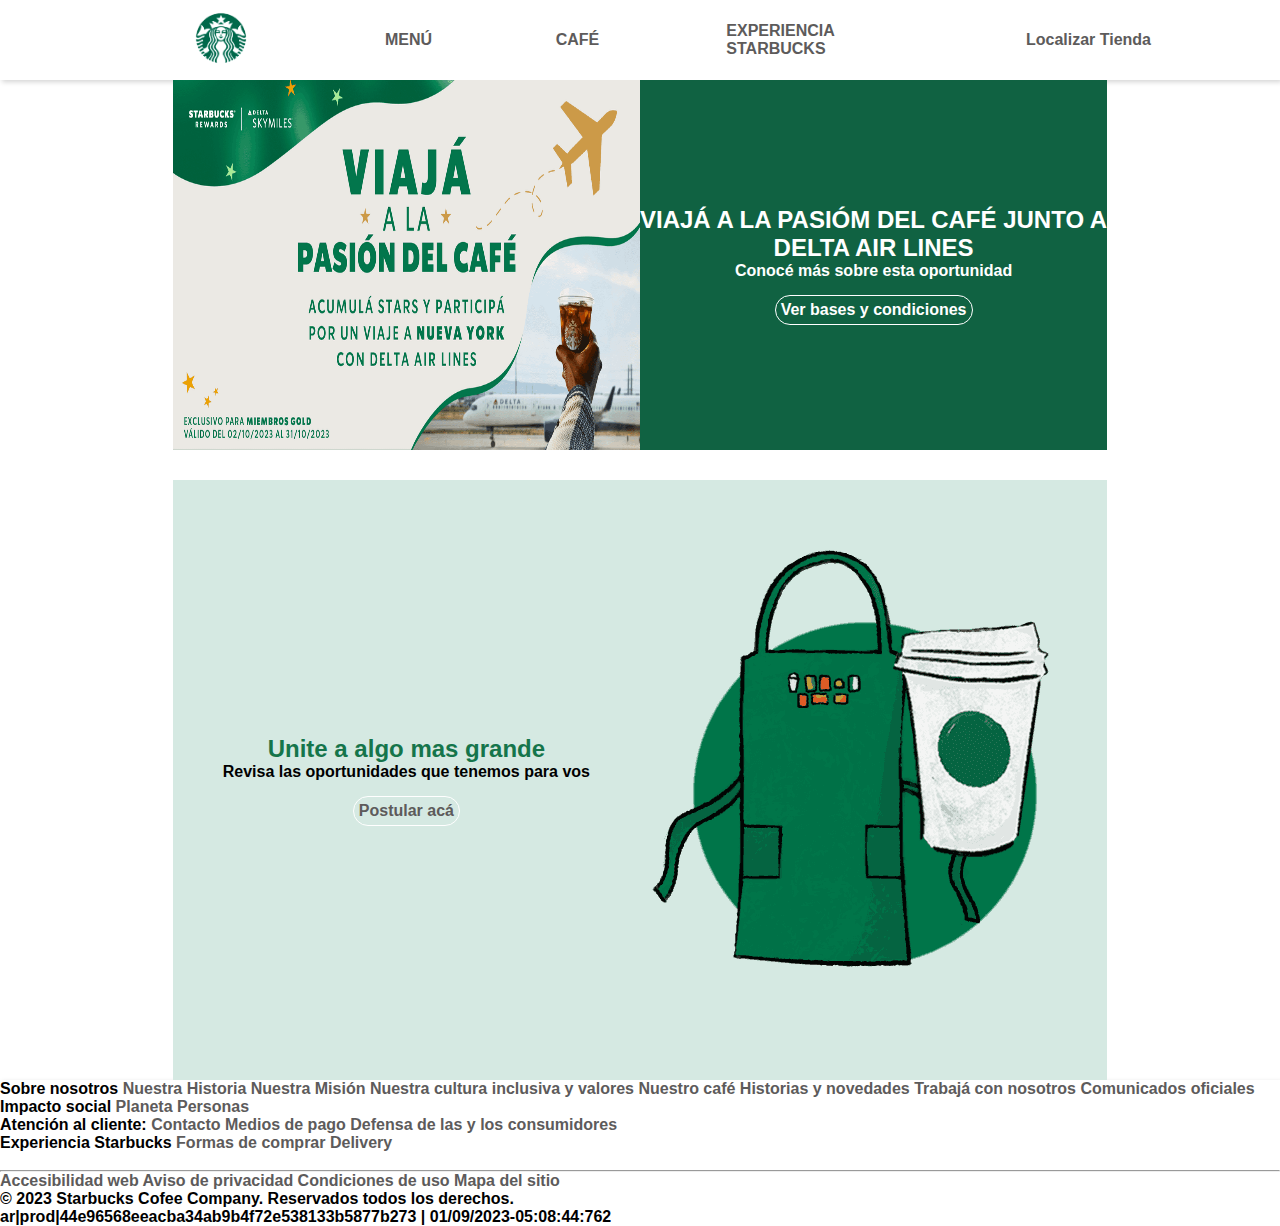
==== index.html @ 26c920de "Ejercicio 1 React" ====
<!DOCTYPE html>
<html lang="en">

<head>
    <meta charset="UTF-8">
    <meta name="viewport" content="width=device-width, initial-scale=1.0">
    <link href="/image/294657_starbucks_icon.png" rel="icon" type="image/x-icon">
    <title>Homepage | Starbucks</title>
    <link rel="stylesheet" href="/styles/style.css">
    <link rel="stylesheet" href="https://cdnjs.cloudflare.com/ajax/libs/font-awesome/6.4.2/css/all.min.css" integrity="sha512-z3gLpd7yknf1YoNbCzqRKc4qyor8gaKU1qmn+CShxbuBusANI9QpRohGBreCFkKxLhei6S9CQXFEbbKuqLg0DA==" crossorigin="anonymous" referrerpolicy="no-referrer" />

</head>

<body>
    <header>
        <div class="logo">
            <a href="#"><img src="/image/sturback-logo.png" alt="Logo-Home Starbucks"></a>
        </div>
        <nav>
            <ul>
                <li><a href="#">MENÚ</a></li>
                <li><a href="#">CAFÉ </a></li>
                <li><a href="#">EXPERIENCIA STARBUCKS</a></li>
            </ul>
        </nav>
        <div class="localizador">
            <a href=""><i class="fa-solid fa-location-dot" style="color: #000000;"></i>Localizar Tienda</a>
        </div>
    </header>
    <div class="contenedor">

        <section class="viaje">
            <div class="imagen">
                <img src="../image/foto1-starbucks.png" alt=" Vija por la pasion">
            </div>
            <div class="publicidad">
                <h2><a href="#">VIAJÁ A LA PASIÓM DEL CAFÉ JUNTO A DELTA AIR LINES</a></h2>
                <p>Conocé más sobre esta oportunidad</p>
                <a class="botonUno" href="">Ver bases y condiciones</a>
            </div>
        </section>
        <section class="postulaciones">
            <div class="contPostulacion">
                
                <h2>Unite a algo mas grande</h2>
                <p>Revisa las oportunidades que tenemos para vos</p>
                <a class="botonUno" href="#">Postular acá</a>
            </div>
            <div class="contImagen">
                <img src="/image/foto2-starbucks.png" alt="postulaciones de trabajo">
            </div>
        </section>
        
    </div>
    <footer>
        <div class="contFooter1">
            <div class="nosotros">
                <span><strong>Sobre nosotros</strong></span>
                <a href="#">Nuestra Historia</a>
                <a href="#">Nuestra Misión</a>
                <a href="#">Nuestra cultura inclusiva y valores</a>
                <a href="#">Nuestro café</a>
                <a href="#">Historias y novedades</a>
                <a href="#">Trabajá con nosotros</a>
                <a href="#">Comunicados oficiales</a>
            </div>
            <div class="ipactoSocial">
                <span><strong>Impacto social</strong></span>
                <a href="#">Planeta</a>
                <a href="#">Personas</a>
            </div>
            <div class="atencionCliente">
                <span><strong>Atención al cliente:</strong></span>
                <a href="#">Contacto</a>
                <a href="#">Medios de pago</a>
                <a href="#">Defensa de las y los consumidores</a>
            </div>
            <div class="experiencia">
                <span><strong>Experiencia Starbucks</strong></span>
                <a href="#">Formas de comprar</a>
                <a href="#">Delivery</a>
            </div>
        </div>
        <div class="afip">
            <img src="" alt="">
        </div>
        <hr>
        <div class="redesSociales">
            <a href=""></a>
            <a href=""></a>
            <a href=""></a>
        </div>
        <div class="contIfoWeb">
            <a href="#">Accesibilidad web</a>
            <a href="#">Aviso de privacidad</a>
            <a href="#">Condiciones de uso</a>
            <a href="#">Mapa del sitio</a>
        </div>
        <div class="copy">
            <p>© 2023 Starbucks Cofee Company. Reservados todos los derechos.</p>
            <p>ar|prod|44e96568eeacba34ab9b4f72e538133b5877b273 | 01/09/2023-05:08:44:762</p>
        </div>
    </footer>
</body>

</html>
---- styles/style.css ----
* {
    margin: 0;
    padding: 0;
    font-family: SoDo Sans,Helvetica,Arial,sans-serif;
    font-weight: 700;
}

:root{
    --main-publicidad:#106242;
    --main-postulaciones:#d5e9e2;
    --main-sombreado:rgb(212, 212, 212);
    --main-menu: #15754b;
}

a {
    text-decoration: none;
    color: rgb(93, 91, 91);
}

header {
    width: 100%;
    height: 80px;
    display: flex;
    flex-flow: column wrap;
    justify-content: center;
    align-items: start;
    box-shadow: 2px 2px 5px var( --main-sombreado);
}
/*LOGO HOME*/
.logo {
    width: 20%;
    height: 90px;
    display: flex;
    flex-flow: row wrap;
    justify-content: end;
    align-items: center;
}

.logo a img {
    width: 70px;
    height: 70px;
}
/*MENU*/
nav {
    width:40%;
    height: 90px;
}

nav ul{
    width: 100%;
    height: auto;
    list-style: none;
    display: flex;
}

nav ul li{
    width: 100%;
    height: 90px;
    display: flex;
    flex-flow: row wrap;
    align-items: center;
}
nav ul li a:hover{
    color:var(--main-menu);
    border-bottom: 5px solid var(--main-menu);
    padding-bottom: 35px;
}

/*BODY*/
.contenedor{
    width: 100%;
    height: auto;
    display: flex;
    flex-flow: column wrap;
    justify-content: center;
    align-items: center;
}
.viaje{
    width: 73%;
    height:370px;
    background-color: var(--main-publicidad);
    display: flex;
    flex-flow: row wrap;
    justify-content: center;
    align-items: center;
}
.imagen{
    width:50%; 
    height: 100%;
    max-height: 100%;   
    display: flex;
    flex-wrap: wrap;
}
.imagen img{

    width: 100%;
    height: 100%;
}
.publicidad a {
    color: white;
}
.botonUno{
    border: 1px solid white;
    margin-top: 15px;
    padding: 5px;
    border-radius: 50px;
}

.publicidad .botonUno:hover{
    background: #d5e9e22b;
}
.publicidad{
    width: 50%;
    height: 370px;
    color: white;
    text-align: center;
    display: flex;
    flex-flow: column wrap;
    justify-content: center;
    align-items: center;
}

.postulaciones{
    width: 73%;
    height: auto;
    margin-top: 30px;
    background-color: var(--main-postulaciones);
    display: flex;
}
.contPostulacion{
    width: 50%;
    display: flex;
    flex-flow: column wrap;
    
    align-items: center;
    justify-content: center;
}
.contImagen{
    width: 50%;
    height: 100%;
    display: flex;
    justify-content: center;
}
.contPostulacion h2{
    color: var(--main-menu);
}

footer{
    width: 100%;
    height: auto;
    box-shadow: 2px 2px 5px var( --main-sombreado);
}
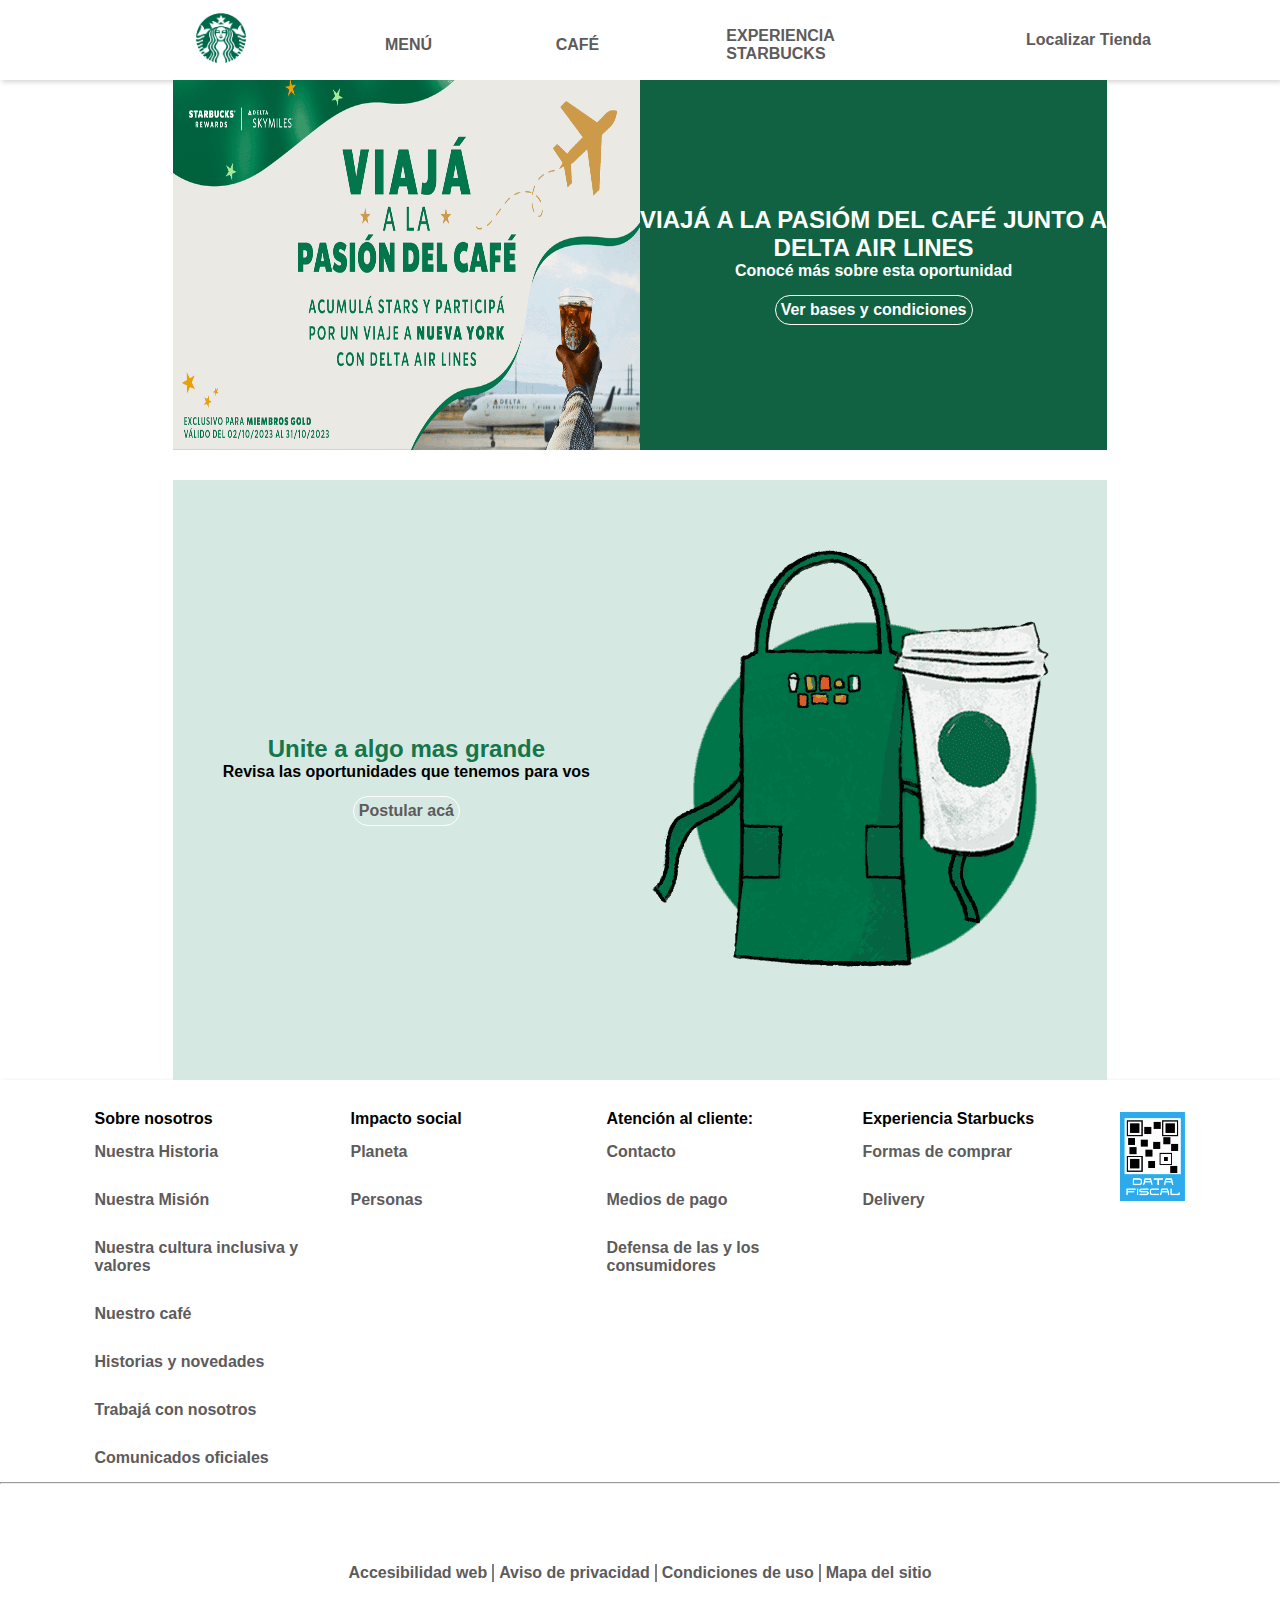
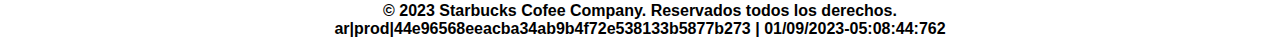
==== commit 34ccdefb: "Actualizacion Starbucks" ====
--- a/index.html
+++ b/index.html
@@ -80,21 +80,21 @@
                 <a href="#">Formas de comprar</a>
                 <a href="#">Delivery</a>
             </div>
-        </div>
-        <div class="afip">
-            <img src="" alt="">
+            <div class="afip">
+                <img src="/image/data-fiscal.jpg" alt="">
+            </div>
         </div>
         <hr>
         <div class="redesSociales">
-            <a href=""></a>
-            <a href=""></a>
-            <a href=""></a>
+            <a href="https://web.facebook.com/StarbucksArgentina?_rdc=1&_rdr"><i class="fa-brands fa-facebook" style="color: #000000;"></i></a>
+            <a href="https://www.instagram.com/starbucksargentina/"><i class="fa-brands fa-square-instagram" style="color: #000000;"></i></a>
+            <a href="https://www.linkedin.com/company/starbucks-coffee-argentina/"><i class="fa-brands fa-linkedin" style="color: #000000;"></i></a>
         </div>
         <div class="contIfoWeb">
-            <a href="#">Accesibilidad web</a>
-            <a href="#">Aviso de privacidad</a>
-            <a href="#">Condiciones de uso</a>
-            <a href="#">Mapa del sitio</a>
+            <a class="infoweb" href="#">Accesibilidad web</a>
+            <a class="infoweb" href="#">Aviso de privacidad</a>
+            <a class="infoweb" href="#">Condiciones de uso</a>
+            <a class="infoweb" id="mapa" href="#">Mapa del sitio</a>
         </div>
         <div class="copy">
             <p>© 2023 Starbucks Cofee Company. Reservados todos los derechos.</p>
--- a/styles/style.css
+++ b/styles/style.css
@@ -1,15 +1,14 @@
-
 * {
     margin: 0;
     padding: 0;
-    font-family: SoDo Sans,Helvetica,Arial,sans-serif;
+    font-family: SoDo Sans, Helvetica, Arial, sans-serif;
     font-weight: 700;
 }
 
-:root{
-    --main-publicidad:#106242;
-    --main-postulaciones:#d5e9e2;
-    --main-sombreado:rgb(212, 212, 212);
+:root {
+    --main-publicidad: #106242;
+    --main-postulaciones: #d5e9e2;
+    --main-sombreado: rgb(212, 212, 212);
     --main-menu: #15754b;
 }
 
@@ -25,12 +24,13 @@
     flex-flow: column wrap;
     justify-content: center;
     align-items: start;
-    box-shadow: 2px 2px 5px var( --main-sombreado);
-}
+    box-shadow: 2px 2px 5px var(--main-sombreado);
+}
+
 /*LOGO HOME*/
 .logo {
     width: 20%;
-    height: 90px;
+    height: 80px;
     display: flex;
     flex-flow: row wrap;
     justify-content: end;
@@ -41,76 +41,84 @@
     width: 70px;
     height: 70px;
 }
+
 /*MENU*/
 nav {
-    width:40%;
+    width: 40%;
+    height: 80px;
+}
+
+nav ul {
+    width: 100%;
+    height: auto;
+    list-style: none;
+    display: flex;
+}
+
+nav ul li {
+    width: 100%;
     height: 90px;
-}
-
-nav ul{
-    width: 100%;
-    height: auto;
-    list-style: none;
-    display: flex;
-}
-
-nav ul li{
-    width: 100%;
-    height: 90px;
-    display: flex;
-    flex-flow: row wrap;
-    align-items: center;
-}
-nav ul li a:hover{
-    color:var(--main-menu);
+    display: flex;
+    flex-flow: row wrap;
+    align-items: center;
+}
+
+nav ul li a:hover {
+    line-height: 60px;
+    color: var(--main-menu);
     border-bottom: 5px solid var(--main-menu);
-    padding-bottom: 35px;
 }
 
 /*BODY*/
-.contenedor{
-    width: 100%;
-    height: auto;
-    display: flex;
-    flex-flow: column wrap;
-    justify-content: center;
-    align-items: center;
-}
-.viaje{
+.contenedor {
+    width: 100%;
+    height: auto;
+    display: flex;
+    flex-flow: column wrap;
+    justify-content: center;
+    align-items: center;
+}
+
+.viaje {
     width: 73%;
-    height:370px;
+    height: 370px;
     background-color: var(--main-publicidad);
     display: flex;
     flex-flow: row wrap;
     justify-content: center;
     align-items: center;
 }
-.imagen{
-    width:50%; 
+
+.imagen {
+    width: 50%;
     height: 100%;
-    max-height: 100%;   
+    max-height: 100%;
     display: flex;
     flex-wrap: wrap;
 }
-.imagen img{
+
+.imagen img {
 
     width: 100%;
     height: 100%;
 }
+
 .publicidad a {
     color: white;
 }
-.botonUno{
+
+.botonUno {
     border: 1px solid white;
     margin-top: 15px;
     padding: 5px;
     border-radius: 50px;
 }
 
-.publicidad .botonUno:hover{
+.publicidad .botonUno:hover {
     background: #d5e9e22b;
 }
-.publicidad{
+
+.publicidad {
     width: 50%;
     height: 370px;
     color: white;
@@ -121,33 +129,113 @@
     align-items: center;
 }
 
-.postulaciones{
+.postulaciones {
     width: 73%;
     height: auto;
     margin-top: 30px;
     background-color: var(--main-postulaciones);
     display: flex;
 }
-.contPostulacion{
-    width: 50%;
-    display: flex;
-    flex-flow: column wrap;
-    
-    align-items: center;
-    justify-content: center;
-}
-.contImagen{
+
+.contPostulacion {
+    width: 50%;
+    display: flex;
+    flex-flow: column wrap;
+
+    align-items: center;
+    justify-content: center;
+}
+
+.contImagen {
     width: 50%;
     height: 100%;
     display: flex;
     justify-content: center;
 }
-.contPostulacion h2{
+
+.contPostulacion h2 {
     color: var(--main-menu);
 }
 
-footer{
-    width: 100%;
-    height: auto;
-    box-shadow: 2px 2px 5px var( --main-sombreado);
+footer {
+    width: 100%;
+    height: auto;
+    box-shadow: 2px 2px 5px var(--main-sombreado);
+    display: flex;
+    flex-flow: column wrap;
+    justify-content: center;
+
+}
+
+.contFooter1 {
+    width: 100%;
+    height: auto;
+    margin-top: 30px;
+    display: flex;
+    flex-flow: row wrap;
+    justify-content: center;
+}
+
+.nosotros,
+.ipactoSocial,
+.atencionCliente,
+.experiencia {
+    width: 20%;
+    height: auto;
+    display: flex;
+    flex-flow: column wrap;
+}
+
+.nosotros a,
+.ipactoSocial a,
+.atencionCliente a,
+.experiencia a{
+    margin: 15px 0;
+}
+
+.nosotros a:hover,
+.ipactoSocial a:hover,
+.atencionCliente a:hover,
+.experiencia a:hover{
+    color: rgb(49, 48, 48);
+}
+
+
+.redesSociales {
+    width: 100%;
+    height: auto;
+    font-size: 35px;
+    margin: 20px 0;
+    display: flex;
+    flex-flow: row wrap;
+    justify-content: center;
+}
+
+.redesSociales a i {
+    margin: 25px;
+}
+
+.contIfoWeb {
+    width: 100%;
+    height: auto;
+    margin-bottom: 10px;
+    display: flex;
+    flex-flow: row wrap;
+    justify-content: center;
+}
+
+
+.contIfoWeb a:not(#mapa) {
+    margin-right: 5px;
+    padding-right: 5px;
+    border-right: 2px solid grey;
+}
+
+.copy {
+    width: 100%;
+    height: auto;
+    margin-top: 10px;
+    display: flex;
+    flex-flow: column wrap;
+    text-align: center;
 }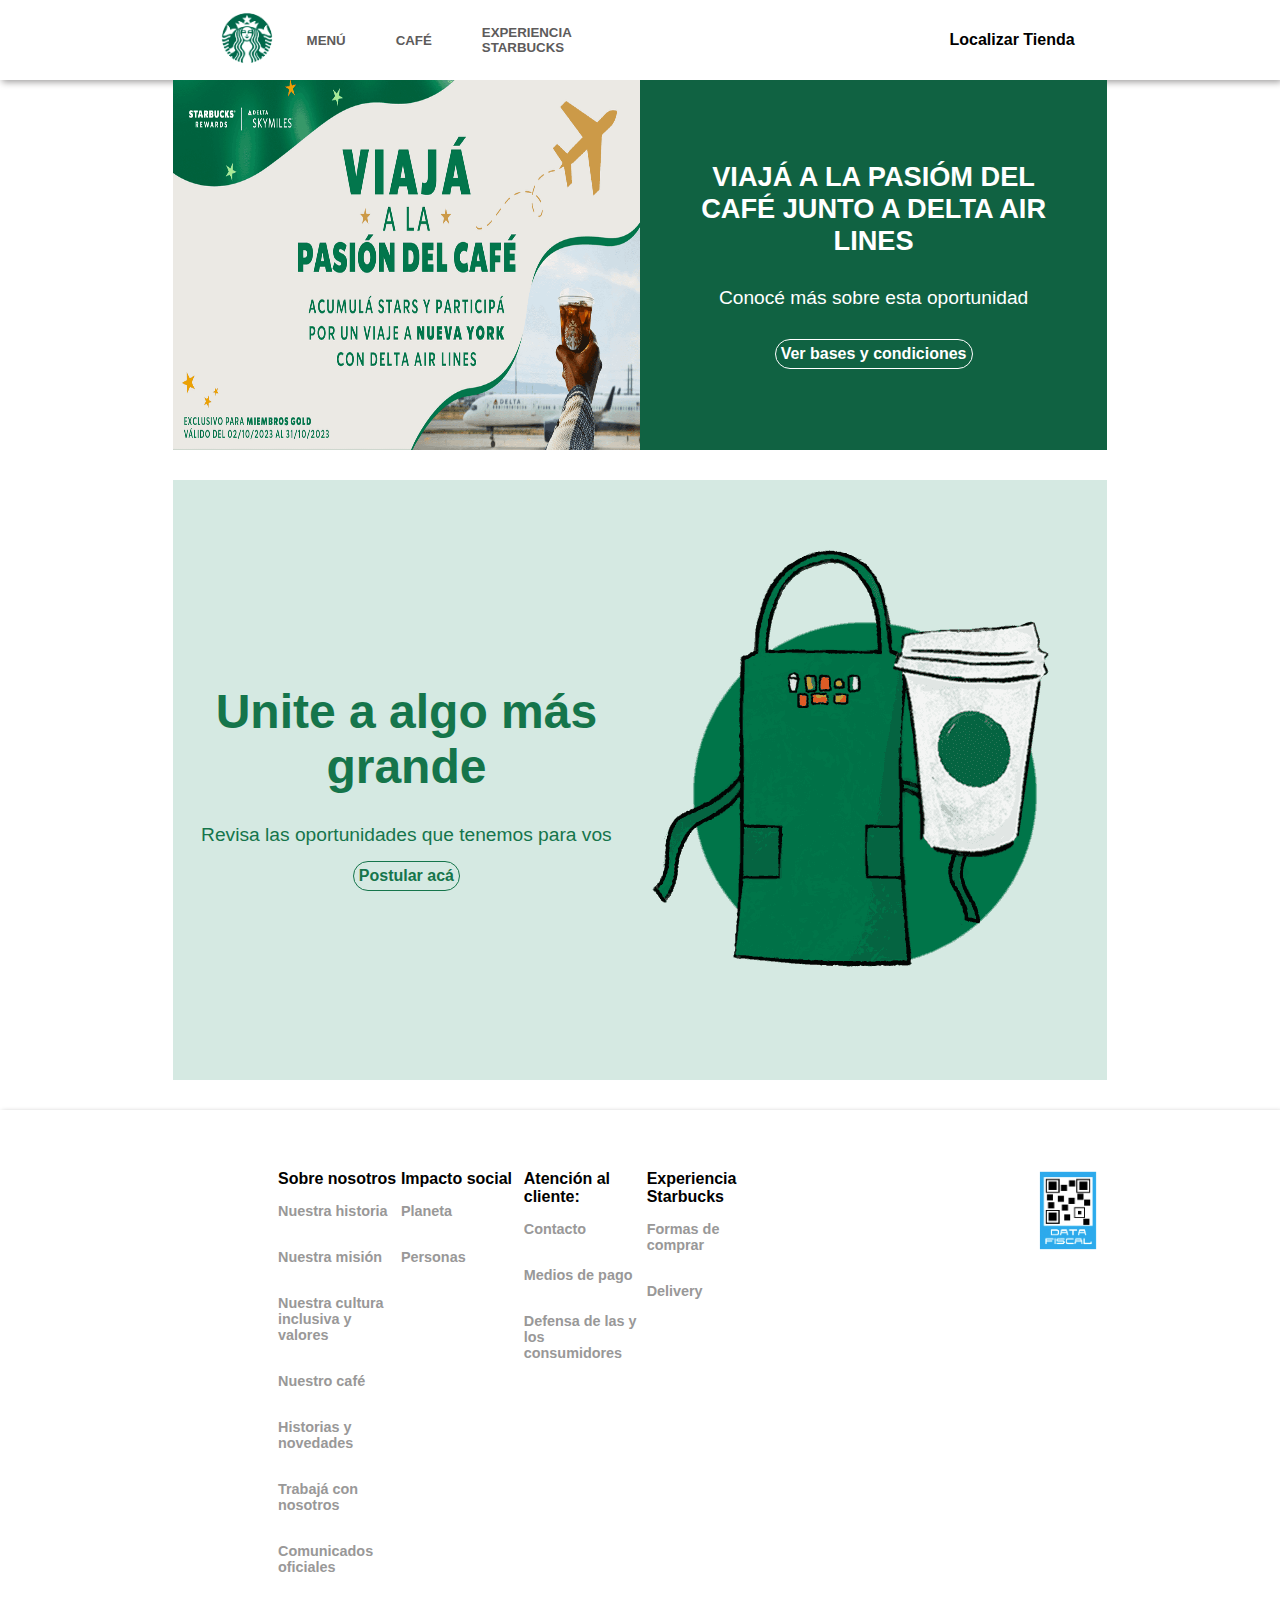
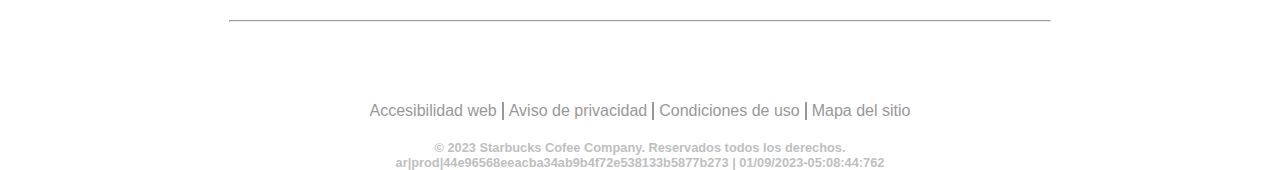
==== commit 894ce05d: "Pagina Finalizada" ====
--- a/index.html
+++ b/index.html
@@ -20,7 +20,7 @@
             <ul>
                 <li><a href="#">MENÚ</a></li>
                 <li><a href="#">CAFÉ </a></li>
-                <li><a href="#">EXPERIENCIA STARBUCKS</a></li>
+                <li><a id="experiencia" href="#">EXPERIENCIA STARBUCKS</a></li>
             </ul>
         </nav>
         <div class="localizador">
@@ -41,10 +41,9 @@
         </section>
         <section class="postulaciones">
             <div class="contPostulacion">
-                
-                <h2>Unite a algo mas grande</h2>
+                <h2>Unite a algo más grande</h2>
                 <p>Revisa las oportunidades que tenemos para vos</p>
-                <a class="botonUno" href="#">Postular acá</a>
+                <a class="botondos" href="#">Postular acá</a>
             </div>
             <div class="contImagen">
                 <img src="/image/foto2-starbucks.png" alt="postulaciones de trabajo">
@@ -54,10 +53,11 @@
     </div>
     <footer>
         <div class="contFooter1">
+            <div class="contFooter2">
             <div class="nosotros">
                 <span><strong>Sobre nosotros</strong></span>
-                <a href="#">Nuestra Historia</a>
-                <a href="#">Nuestra Misión</a>
+                <a href="#">Nuestra historia</a>
+                <a href="#">Nuestra misión</a>
                 <a href="#">Nuestra cultura inclusiva y valores</a>
                 <a href="#">Nuestro café</a>
                 <a href="#">Historias y novedades</a>
@@ -80,10 +80,12 @@
                 <a href="#">Formas de comprar</a>
                 <a href="#">Delivery</a>
             </div>
+        </div>
             <div class="afip">
                 <img src="/image/data-fiscal.jpg" alt="">
             </div>
         </div>
+        
         <hr>
         <div class="redesSociales">
             <a href="https://web.facebook.com/StarbucksArgentina?_rdc=1&_rdr"><i class="fa-brands fa-facebook" style="color: #000000;"></i></a>
--- a/styles/style.css
+++ b/styles/style.css
@@ -1,15 +1,17 @@
 * {
     margin: 0;
     padding: 0;
-    font-family: SoDo Sans, Helvetica, Arial, sans-serif;
+    font-family: Helvetica, Arial, sans-serif;
     font-weight: 700;
 }
 
 :root {
     --main-publicidad: #106242;
     --main-postulaciones: #d5e9e2;
-    --main-sombreado: rgb(212, 212, 212);
+    --main-sombreado: rgb(157, 155, 155);
     --main-menu: #15754b;
+    --main-footer: rgb(153, 152, 152);
+    --hover-footer:rgb(108, 108, 108);
 }
 
 a {
@@ -21,16 +23,15 @@
     width: 100%;
     height: 80px;
     display: flex;
-    flex-flow: column wrap;
-    justify-content: center;
-    align-items: start;
-    box-shadow: 2px 2px 5px var(--main-sombreado);
+    flex-flow: row wrap;
+    box-shadow: 2px 2px 7px var(--main-sombreado);
 }
 
 /*LOGO HOME*/
 .logo {
-    width: 20%;
-    height: 80px;
+    width: 22%;
+    height: 80px;
+    margin-right: 25px;
     display: flex;
     flex-flow: row wrap;
     justify-content: end;
@@ -44,29 +45,65 @@
 
 /*MENU*/
 nav {
-    width: 40%;
+    width: 35%;
     height: 80px;
 }
 
 nav ul {
     width: 100%;
-    height: auto;
+    height: 80px;
     list-style: none;
     display: flex;
+    gap: 50px;
 }
 
 nav ul li {
     width: 100%;
-    height: 90px;
-    display: flex;
-    flex-flow: row wrap;
-    align-items: center;
+    height: 80px;
+    display: flex;
+    flex: 0;
+    align-items: center;
+
+}
+nav ul li a.experiencia{
+    width: 100%;
+    height: auto;
+    display: flex;
+    flex-flow: row wrap;
+}
+
+nav ul li a {
+    font-size: 0.83rem;
+    font-weight: 700;
+    
 }
 
 nav ul li a:hover {
-    line-height: 60px;
+    line-height: 70px;
     color: var(--main-menu);
     border-bottom: 5px solid var(--main-menu);
+}
+
+/*LOCALIZACION TIENDAS*/
+.localizador {
+    width: 25%;
+    height: 80px;
+    text-align: end;
+    display: flex;
+    justify-content: end;
+    align-items: center;
+}
+
+.localizador a {
+    color: black;
+}
+
+.localizador a:hover {
+    color: rgb(93, 91, 91);
+}
+
+.localizador a i {
+    padding-right: 5px;
 }
 
 /*BODY*/
@@ -114,6 +151,17 @@
     border-radius: 50px;
 }
 
+.publicidad h2 {
+    margin: 0 50px 15px 50px;
+    font-size: 1.7rem;
+}
+
+.publicidad p {
+    font-size: 1.2rem;
+    margin: 15px 0 15px 0;
+    font-weight: 400;
+}
+
 .publicidad .botonUno:hover {
     background: #d5e9e22b;
 }
@@ -132,71 +180,112 @@
 .postulaciones {
     width: 73%;
     height: auto;
+    margin: 30px 0 30px 0;
+    background-color: var(--main-postulaciones);
+    display: flex;
+}
+
+.contPostulacion {
+    width: 50%;
+    display: flex;
+    flex-flow: column wrap;
+    align-items: center;
+    justify-content: center;
+}
+
+.contImagen {
+    width: 50%;
+    height: 100%;
+    display: flex;
+    justify-content: center;
+}
+
+.contPostulacion h2 {
+    font-size: 3rem;
+    text-align: center;
+    margin: 15px 40px 15px 40px;
+    color: var(--main-menu);
+}
+
+.contPostulacion p {
+    margin: 15px 0 15px 0;
+    color: var(--main-menu);
+    text-align: center;
+    font-size: 1.2rem;
+    font-weight: 400;
+}
+
+.botondos {
+    color: var(--main-menu);
+    padding: 5px;
+    border: 1px solid var(--main-menu);
+    border-radius: 50px;
+}
+
+footer {
+    width: 100%;
+    height: auto;
+    box-shadow: 2px 2px 5px var(--main-sombreado);
+    display: flex;
+    flex-flow: column wrap;
+    justify-content: center;
+    align-items: center;
+
+}
+
+.contFooter1 {
+    width: 80%;
+    height: auto;
     margin-top: 30px;
-    background-color: var(--main-postulaciones);
-    display: flex;
-}
-
-.contPostulacion {
-    width: 50%;
-    display: flex;
-    flex-flow: column wrap;
-
-    align-items: center;
-    justify-content: center;
-}
-
-.contImagen {
-    width: 50%;
-    height: 100%;
-    display: flex;
-    justify-content: center;
-}
-
-.contPostulacion h2 {
-    color: var(--main-menu);
-}
-
-footer {
-    width: 100%;
-    height: auto;
-    box-shadow: 2px 2px 5px var(--main-sombreado);
-    display: flex;
-    flex-flow: column wrap;
-    justify-content: center;
-
-}
-
-.contFooter1 {
-    width: 100%;
-    height: auto;
-    margin-top: 30px;
-    display: flex;
-    flex-flow: row wrap;
-    justify-content: center;
-}
-
+    padding: 30px;
+    display: flex;
+    flex-flow: row wrap;
+    justify-content:start;
+}
+.contFooter2{
+    width: 50%;
+    height: auto;
+    padding-left: 150px;
+    display: flex;
+    justify-content: start;
+
+}
+.afip{
+    width: 30%;
+    height: 80px;
+    padding-right: 50px;
+    display: flex;
+    justify-content: end;
+}
+hr{
+    width: 64%;
+    text-align: center;
+}
 .nosotros,
 .ipactoSocial,
 .atencionCliente,
 .experiencia {
-    width: 20%;
-    height: auto;
-    display: flex;
-    flex-flow: column wrap;
+    width: 24%;
+    height: auto;
+    display: flex;
+    flex-flow: column wrap;
+
 }
 
 .nosotros a,
 .ipactoSocial a,
 .atencionCliente a,
-.experiencia a{
+.experiencia a {
+    font-size: 0.90rem;
+    font-weight: 550;
     margin: 15px 0;
+    color:var(--main-footer);
 }
 
 .nosotros a:hover,
 .ipactoSocial a:hover,
 .atencionCliente a:hover,
-.experiencia a:hover{
+.experiencia a:hover {
     color: rgb(49, 48, 48);
 }
 
@@ -228,12 +317,22 @@
 .contIfoWeb a:not(#mapa) {
     margin-right: 5px;
     padding-right: 5px;
-    border-right: 2px solid grey;
-}
-
+    border-right: 2px solid var(--main-footer);
+}
+.contIfoWeb a{
+    color: var(--main-footer);
+    font-weight: 100;
+}
+
+.contIfoWeb a:hover{
+    color: var(--hover-footer);
+}
 .copy {
     width: 100%;
     height: auto;
+    color: #bec0bf;
+    font-size: 0.8rem;
+    font-weight: 0;
     margin-top: 10px;
     display: flex;
     flex-flow: column wrap;
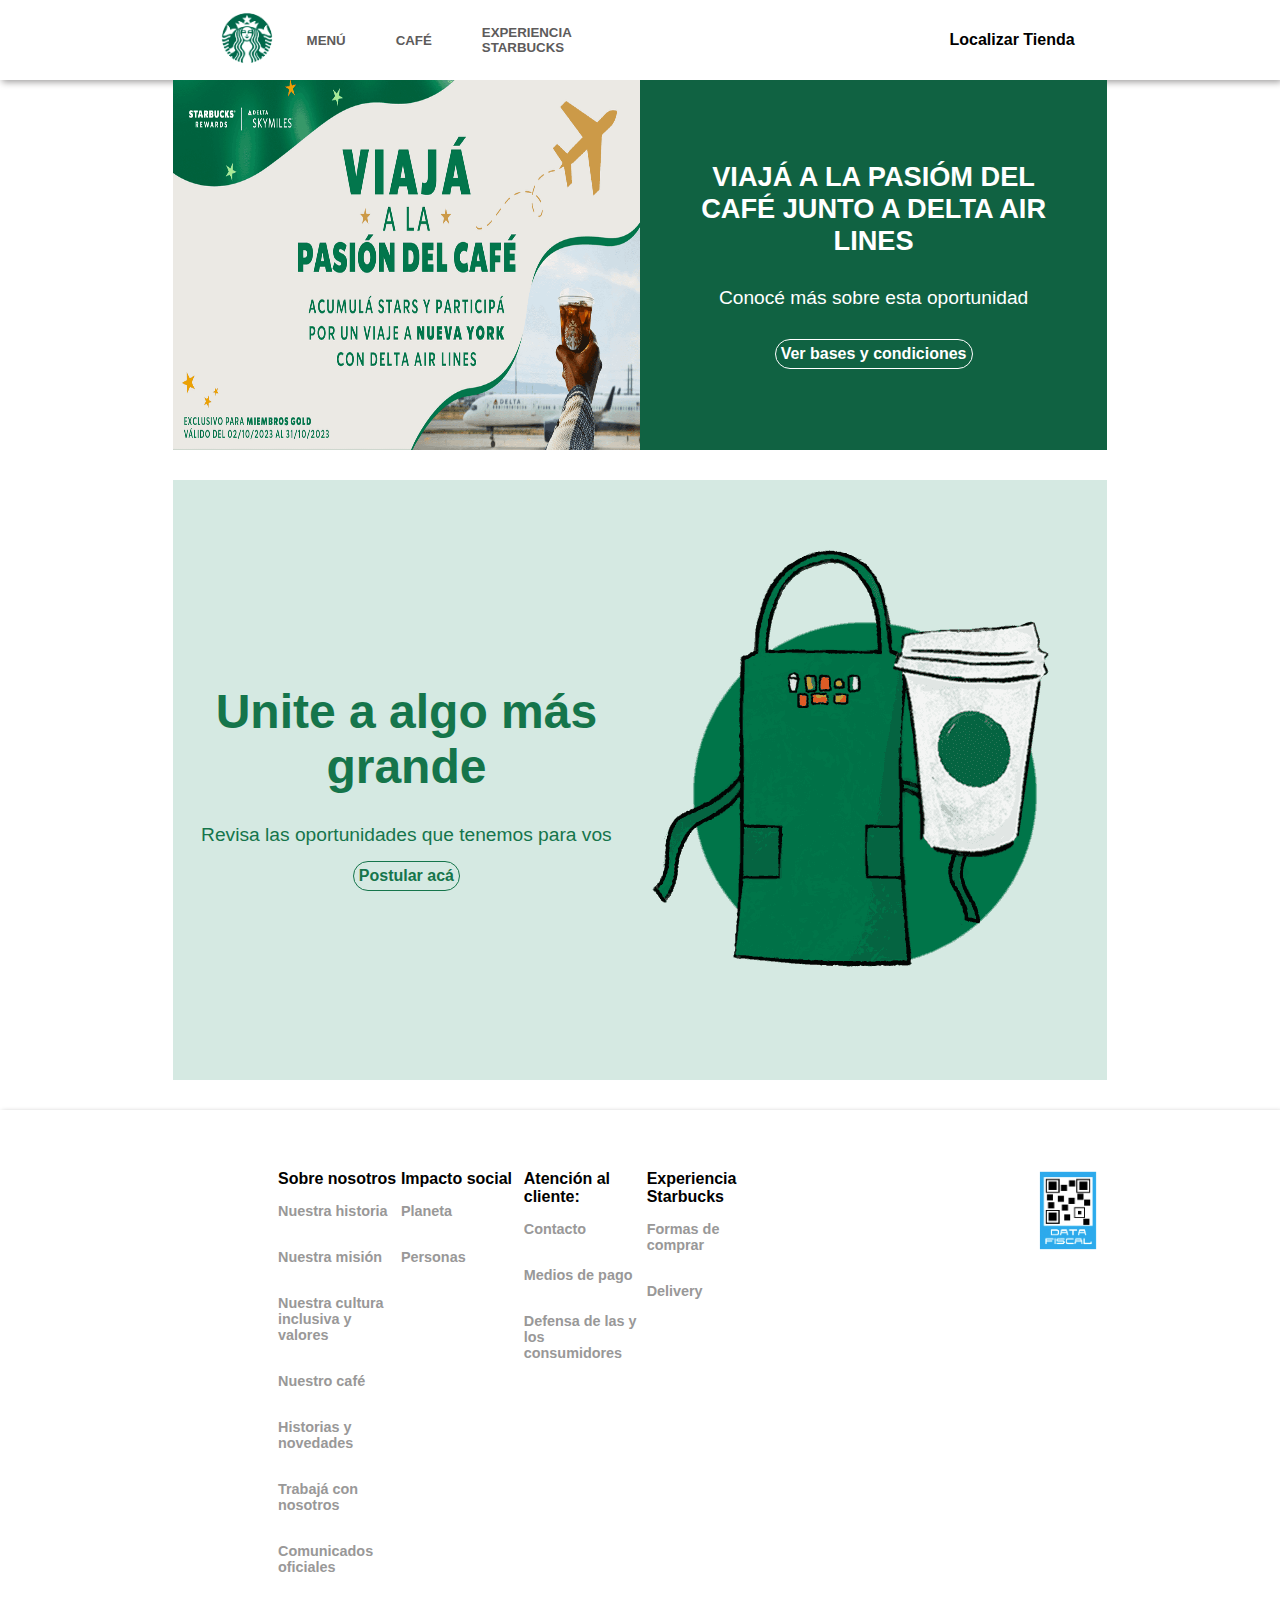
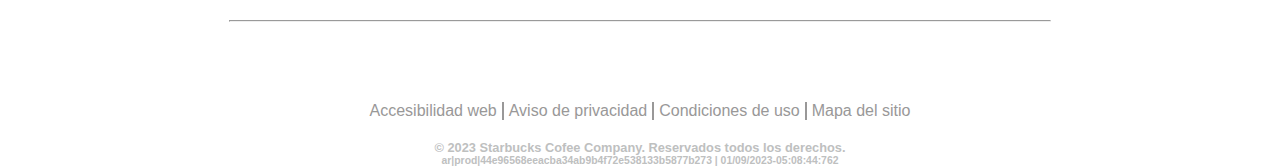
==== commit 3f56170c: "Actualizacion Starbucks" ====
--- a/index.html
+++ b/index.html
@@ -55,7 +55,7 @@
         <div class="contFooter1">
             <div class="contFooter2">
             <div class="nosotros">
-                <span><strong>Sobre nosotros</strong></span>
+                <span class="menu"><strong>Sobre nosotros</strong></span>
                 <a href="#">Nuestra historia</a>
                 <a href="#">Nuestra misión</a>
                 <a href="#">Nuestra cultura inclusiva y valores</a>
@@ -100,9 +100,11 @@
         </div>
         <div class="copy">
             <p>© 2023 Starbucks Cofee Company. Reservados todos los derechos.</p>
-            <p>ar|prod|44e96568eeacba34ab9b4f72e538133b5877b273 | 01/09/2023-05:08:44:762</p>
+            <p class="copyP2">ar|prod|44e96568eeacba34ab9b4f72e538133b5877b273 | 01/09/2023-05:08:44:762</p>
         </div>
     </footer>
+    <script src="https://cdnjs.cloudflare.com/ajax/libs/jquery/3.7.1/jquery.min.js" integrity="sha512-v2CJ7UaYy4JwqLDIrZUI/4hqeoQieOmAZNXBeQyjo21dadnwR+8ZaIJVT8EE2iyI61OV8e6M8PP2/4hpQINQ/g==" crossorigin="anonymous" referrerpolicy="no-referrer"></script>
+    <script src="apps/app.js"></script>
 </body>
 
 </html>--- a/styles/style.css
+++ b/styles/style.css
@@ -11,7 +11,7 @@
     --main-sombreado: rgb(157, 155, 155);
     --main-menu: #15754b;
     --main-footer: rgb(153, 152, 152);
-    --hover-footer:rgb(108, 108, 108);
+    --hover-footer: rgb(108, 108, 108);
 }
 
 a {
@@ -65,7 +65,8 @@
     align-items: center;
 
 }
-nav ul li a.experiencia{
+
+nav ul li a.experiencia {
     width: 100%;
     height: auto;
     display: flex;
@@ -75,7 +76,7 @@
 nav ul li a {
     font-size: 0.83rem;
     font-weight: 700;
-    
+
 }
 
 nav ul li a:hover {
@@ -240,9 +241,10 @@
     padding: 30px;
     display: flex;
     flex-flow: row wrap;
-    justify-content:start;
-}
-.contFooter2{
+    justify-content: start;
+}
+
+.contFooter2 {
     width: 50%;
     height: auto;
     padding-left: 150px;
@@ -250,17 +252,20 @@
     justify-content: start;
 
 }
-.afip{
+
+.afip {
     width: 30%;
     height: 80px;
     padding-right: 50px;
     display: flex;
     justify-content: end;
 }
-hr{
+
+hr {
     width: 64%;
     text-align: center;
 }
+
 .nosotros,
 .ipactoSocial,
 .atencionCliente,
@@ -279,7 +284,7 @@
     font-size: 0.90rem;
     font-weight: 550;
     margin: 15px 0;
-    color:var(--main-footer);
+    color: var(--main-footer);
 }
 
 .nosotros a:hover,
@@ -319,14 +324,16 @@
     padding-right: 5px;
     border-right: 2px solid var(--main-footer);
 }
-.contIfoWeb a{
+
+.contIfoWeb a {
     color: var(--main-footer);
     font-weight: 100;
 }
 
-.contIfoWeb a:hover{
+.contIfoWeb a:hover {
     color: var(--hover-footer);
 }
+
 .copy {
     width: 100%;
     height: auto;
@@ -337,4 +344,73 @@
     display: flex;
     flex-flow: column wrap;
     text-align: center;
+}
+
+.copyP2 {
+    font-size: 0.65rem;
+
+}
+
+.open,
+.close {
+    display: none;
+    font-size: 30px;
+    cursor: pointer;
+}
+
+@media screen and (max-width: 768px) {
+    .viaje {
+        width: 100%;
+        height: auto;
+        display: flex;
+        flex-flow: column wrap;
+        justify-content: center;
+        align-items: center;
+    }
+
+    .imagen {
+        width: 100%;
+        height: auto;
+    }
+
+    .publicidad {
+        width: 100%;
+        height: auto;
+        display: flex;
+        flex-flow: column wrap;
+        justify-content: center;
+        padding: 30px 0 30px 0;
+    }
+
+    .publicidad a:not(.botonUno) {
+        width: 100%;
+        height: auto;
+    }
+
+    .postulaciones {
+        width: 100%;
+        height: auto;
+        display: flex;
+        flex-flow: column wrap;
+        align-items: center;
+    }
+
+    .contFooter1 {
+        width: 100%;
+        height: auto;
+        display: flex;
+        flex-flow: column wrap;
+        justify-content: center;
+        align-content: center;
+        align-items: center;
+    }
+
+    .contFooter2 {
+        width: 100%;
+        height: auto;
+        display: flex;
+        flex-flow: column wrap;
+        margin-bottom: 30px;
+    }
+
 }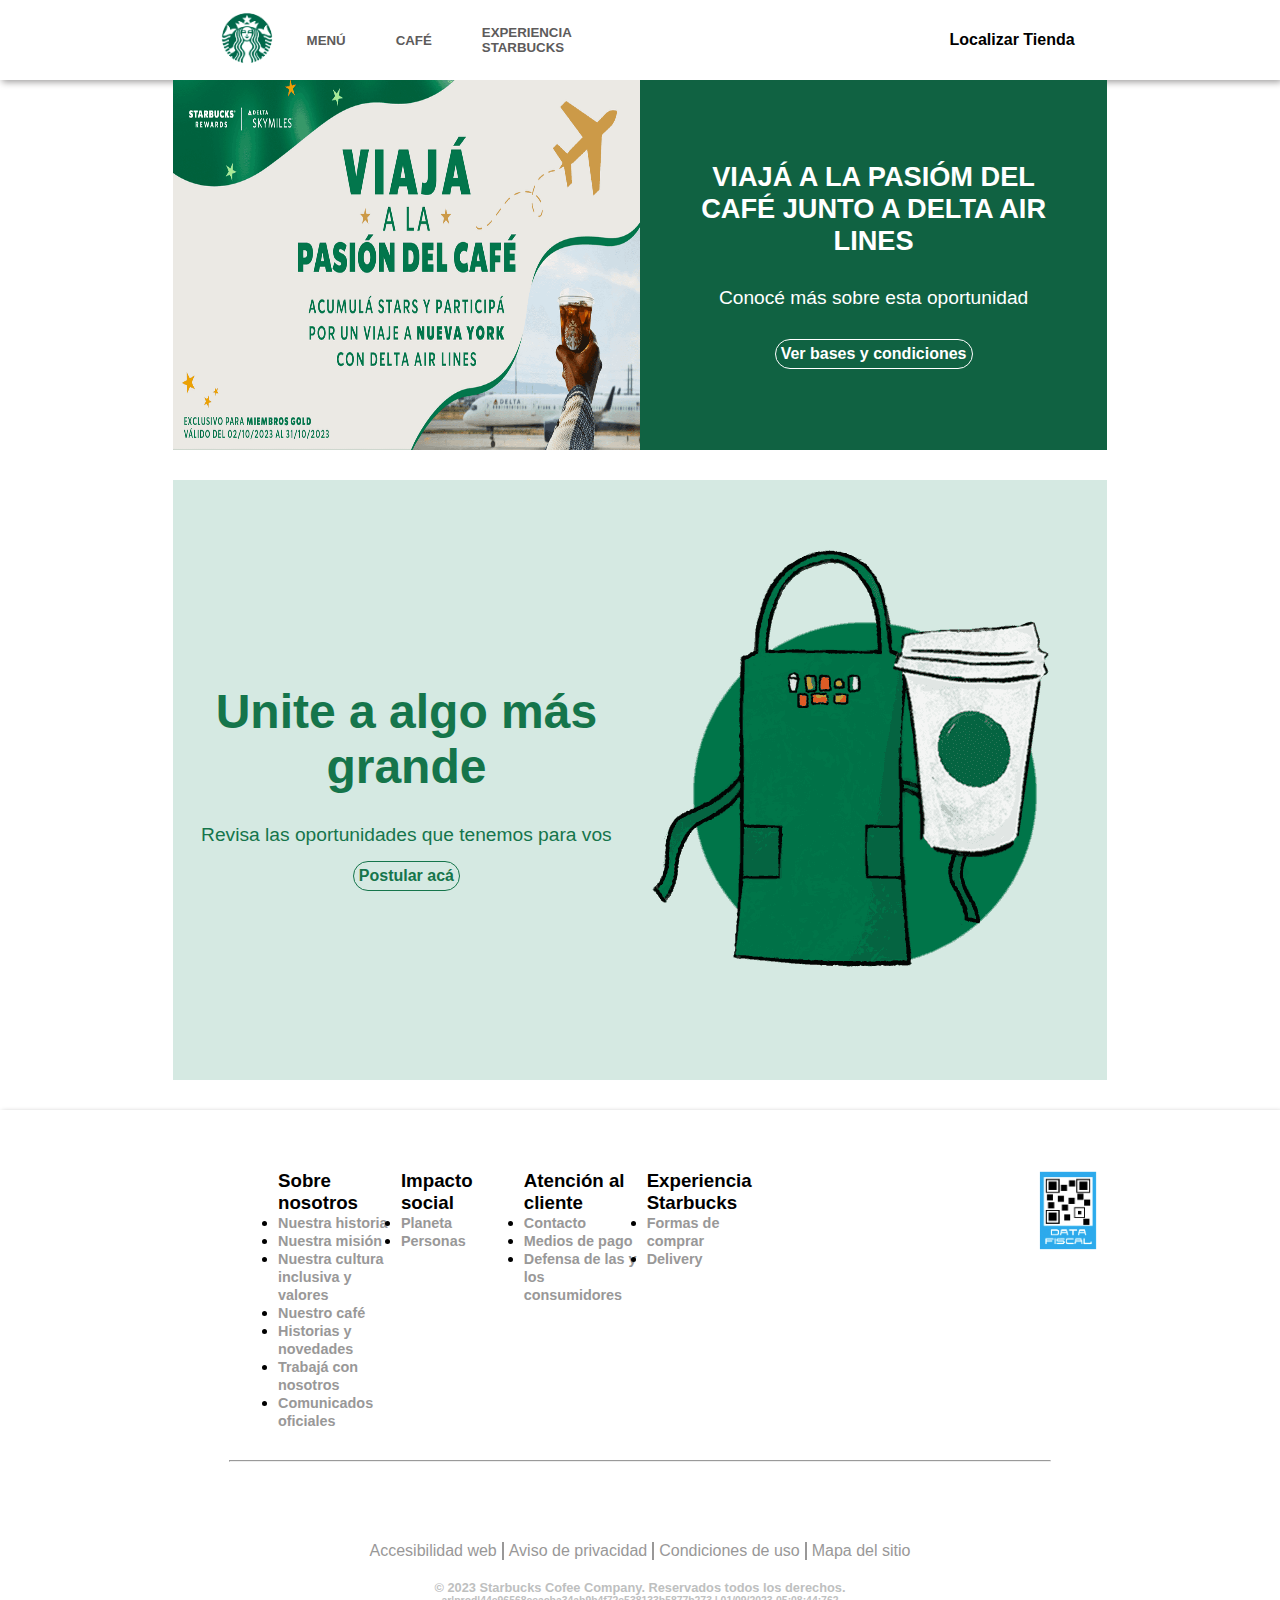
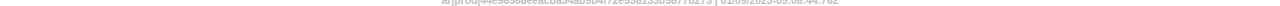
==== commit 29108f23: "Modificacion de Footer" ====
--- a/index.html
+++ b/index.html
@@ -7,7 +7,9 @@
     <link href="/image/294657_starbucks_icon.png" rel="icon" type="image/x-icon">
     <title>Homepage | Starbucks</title>
     <link rel="stylesheet" href="/styles/style.css">
-    <link rel="stylesheet" href="https://cdnjs.cloudflare.com/ajax/libs/font-awesome/6.4.2/css/all.min.css" integrity="sha512-z3gLpd7yknf1YoNbCzqRKc4qyor8gaKU1qmn+CShxbuBusANI9QpRohGBreCFkKxLhei6S9CQXFEbbKuqLg0DA==" crossorigin="anonymous" referrerpolicy="no-referrer" />
+    <link rel="stylesheet" href="https://cdnjs.cloudflare.com/ajax/libs/font-awesome/6.4.2/css/all.min.css"
+        integrity="sha512-z3gLpd7yknf1YoNbCzqRKc4qyor8gaKU1qmn+CShxbuBusANI9QpRohGBreCFkKxLhei6S9CQXFEbbKuqLg0DA=="
+        crossorigin="anonymous" referrerpolicy="no-referrer" />
 
 </head>
 
@@ -49,48 +51,82 @@
                 <img src="/image/foto2-starbucks.png" alt="postulaciones de trabajo">
             </div>
         </section>
-        
+
     </div>
     <footer>
         <div class="contFooter1">
             <div class="contFooter2">
-            <div class="nosotros">
-                <span class="menu"><strong>Sobre nosotros</strong></span>
-                <a href="#">Nuestra historia</a>
-                <a href="#">Nuestra misión</a>
-                <a href="#">Nuestra cultura inclusiva y valores</a>
-                <a href="#">Nuestro café</a>
-                <a href="#">Historias y novedades</a>
-                <a href="#">Trabajá con nosotros</a>
-                <a href="#">Comunicados oficiales</a>
+                <div class="nosotros" name="navega">
+                    <h3>Sobre nosotros<i class="fa-solid fa-sort-down ocultarDown" style="color: #000000;"></i></h3>
+                    <ul>
+                        <li>
+                            <a href="#">Nuestra historia</a>
+                        </li>
+                        <li>
+                            <a href="#">Nuestra misión</a>
+                        </li>
+                        <li>
+                            <a href="#">Nuestra cultura inclusiva y valores</a>
+                        </li>
+                        <li>
+                            <a href="#">Nuestro café</a>
+                        </li>
+                        <li>
+                            <a href="#">Historias y novedades</a>
+                        </li>
+                        <li>
+                            <a href="#">Trabajá con nosotros</a>
+                        </li>
+                        <li>
+                            <a href="#">Comunicados oficiales</a>
+                        </li>
+                    </ul>
+                </div>
+                <div class="ipactoSocial">
+                    <h3>Impacto social<i class="fa-solid fa-sort-down ocultarDown" style="color: #000000;"></i></h3>
+                    <ul>
+                        <li>
+                            <a href="#">Planeta</a>
+                        </li>
+                        <li>
+                            <a href="#">Personas</a>
+
+                        </li>
+                    </ul>
+                </div>
+                <div class="atencionCliente">
+                    <h3>Atención al cliente<i class="fa-solid fa-sort-down ocultarDown" style="color: #000000;"></i>
+                    </h3>
+                    <ul>
+                        <li><a href="#">Contacto</a></li>
+                        <li><a href="#">Medios de pago</a></li>
+                        <li><a href="#">Defensa de las y los consumidores</a></li>
+                    </ul>
+                </div>
+                <div class="experiencia">
+                    <h3>Experiencia Starbucks<i class="fa-solid fa-sort-down ocultarDown" style="color: #000000;"></i>
+                    </h3>
+                    <ul>
+                        <li><a href="#">Formas de comprar</a></li>
+                        <li><a href="#">Delivery</a></li>
+                    </ul>
+                    
+                    
+                </div>
             </div>
-            <div class="ipactoSocial">
-                <span><strong>Impacto social</strong></span>
-                <a href="#">Planeta</a>
-                <a href="#">Personas</a>
-            </div>
-            <div class="atencionCliente">
-                <span><strong>Atención al cliente:</strong></span>
-                <a href="#">Contacto</a>
-                <a href="#">Medios de pago</a>
-                <a href="#">Defensa de las y los consumidores</a>
-            </div>
-            <div class="experiencia">
-                <span><strong>Experiencia Starbucks</strong></span>
-                <a href="#">Formas de comprar</a>
-                <a href="#">Delivery</a>
-            </div>
-        </div>
             <div class="afip">
                 <img src="/image/data-fiscal.jpg" alt="">
             </div>
         </div>
-        
+
         <hr>
         <div class="redesSociales">
-            <a href="https://web.facebook.com/StarbucksArgentina?_rdc=1&_rdr"><i class="fa-brands fa-facebook" style="color: #000000;"></i></a>
-            <a href="https://www.instagram.com/starbucksargentina/"><i class="fa-brands fa-square-instagram" style="color: #000000;"></i></a>
-            <a href="https://www.linkedin.com/company/starbucks-coffee-argentina/"><i class="fa-brands fa-linkedin" style="color: #000000;"></i></a>
+            <a href="https://web.facebook.com/StarbucksArgentina?_rdc=1&_rdr"><i class="fa-brands fa-facebook"
+                    style="color: #000000;"></i></a>
+            <a href="https://www.instagram.com/starbucksargentina/"><i class="fa-brands fa-square-instagram"
+                    style="color: #000000;"></i></a>
+            <a href="https://www.linkedin.com/company/starbucks-coffee-argentina/"><i class="fa-brands fa-linkedin"
+                    style="color: #000000;"></i></a>
         </div>
         <div class="contIfoWeb">
             <a class="infoweb" href="#">Accesibilidad web</a>
@@ -103,8 +139,11 @@
             <p class="copyP2">ar|prod|44e96568eeacba34ab9b4f72e538133b5877b273 | 01/09/2023-05:08:44:762</p>
         </div>
     </footer>
-    <script src="https://cdnjs.cloudflare.com/ajax/libs/jquery/3.7.1/jquery.min.js" integrity="sha512-v2CJ7UaYy4JwqLDIrZUI/4hqeoQieOmAZNXBeQyjo21dadnwR+8ZaIJVT8EE2iyI61OV8e6M8PP2/4hpQINQ/g==" crossorigin="anonymous" referrerpolicy="no-referrer"></script>
+    <script src="https://cdnjs.cloudflare.com/ajax/libs/jquery/3.7.1/jquery.min.js"
+        integrity="sha512-v2CJ7UaYy4JwqLDIrZUI/4hqeoQieOmAZNXBeQyjo21dadnwR+8ZaIJVT8EE2iyI61OV8e6M8PP2/4hpQINQ/g=="
+        crossorigin="anonymous" referrerpolicy="no-referrer"></script>
     <script src="apps/app.js"></script>
+
 </body>
 
 </html>--- a/styles/style.css
+++ b/styles/style.css
@@ -351,11 +351,11 @@
 
 }
 
-.open,
-.close {
-    display: none;
-    font-size: 30px;
-    cursor: pointer;
+.ocultarDown {
+    visibility: hidden;
+}
+.mostrar{
+    max-height: 700px !important;
 }
 
 @media screen and (max-width: 768px) {
@@ -405,6 +405,36 @@
         align-items: center;
     }
 
+    .nosotros,
+    .ipactoSocial,
+    .atencionCliente,
+    .experiencia {
+        width: 100%;
+        height: auto;
+        padding: 30px 0 30px 0;
+        display: flex;
+        flex-flow: column wrap;
+
+    }
+
+    .nosotros i,
+    .ipactoSocial i,
+    .atencionCliente i,
+    .experiencia i {
+        margin-left: 15px;
+    }
+.nosotros,
+.ipactoSocial ,
+.atencionCliente ,
+.experiencia {
+ max-height: 0 !important;
+ overflow:hidden;
+}
+    .ocultarDown {
+        visibility: visible;
+        cursor: pointer;
+    }
+
     .contFooter2 {
         width: 100%;
         height: auto;
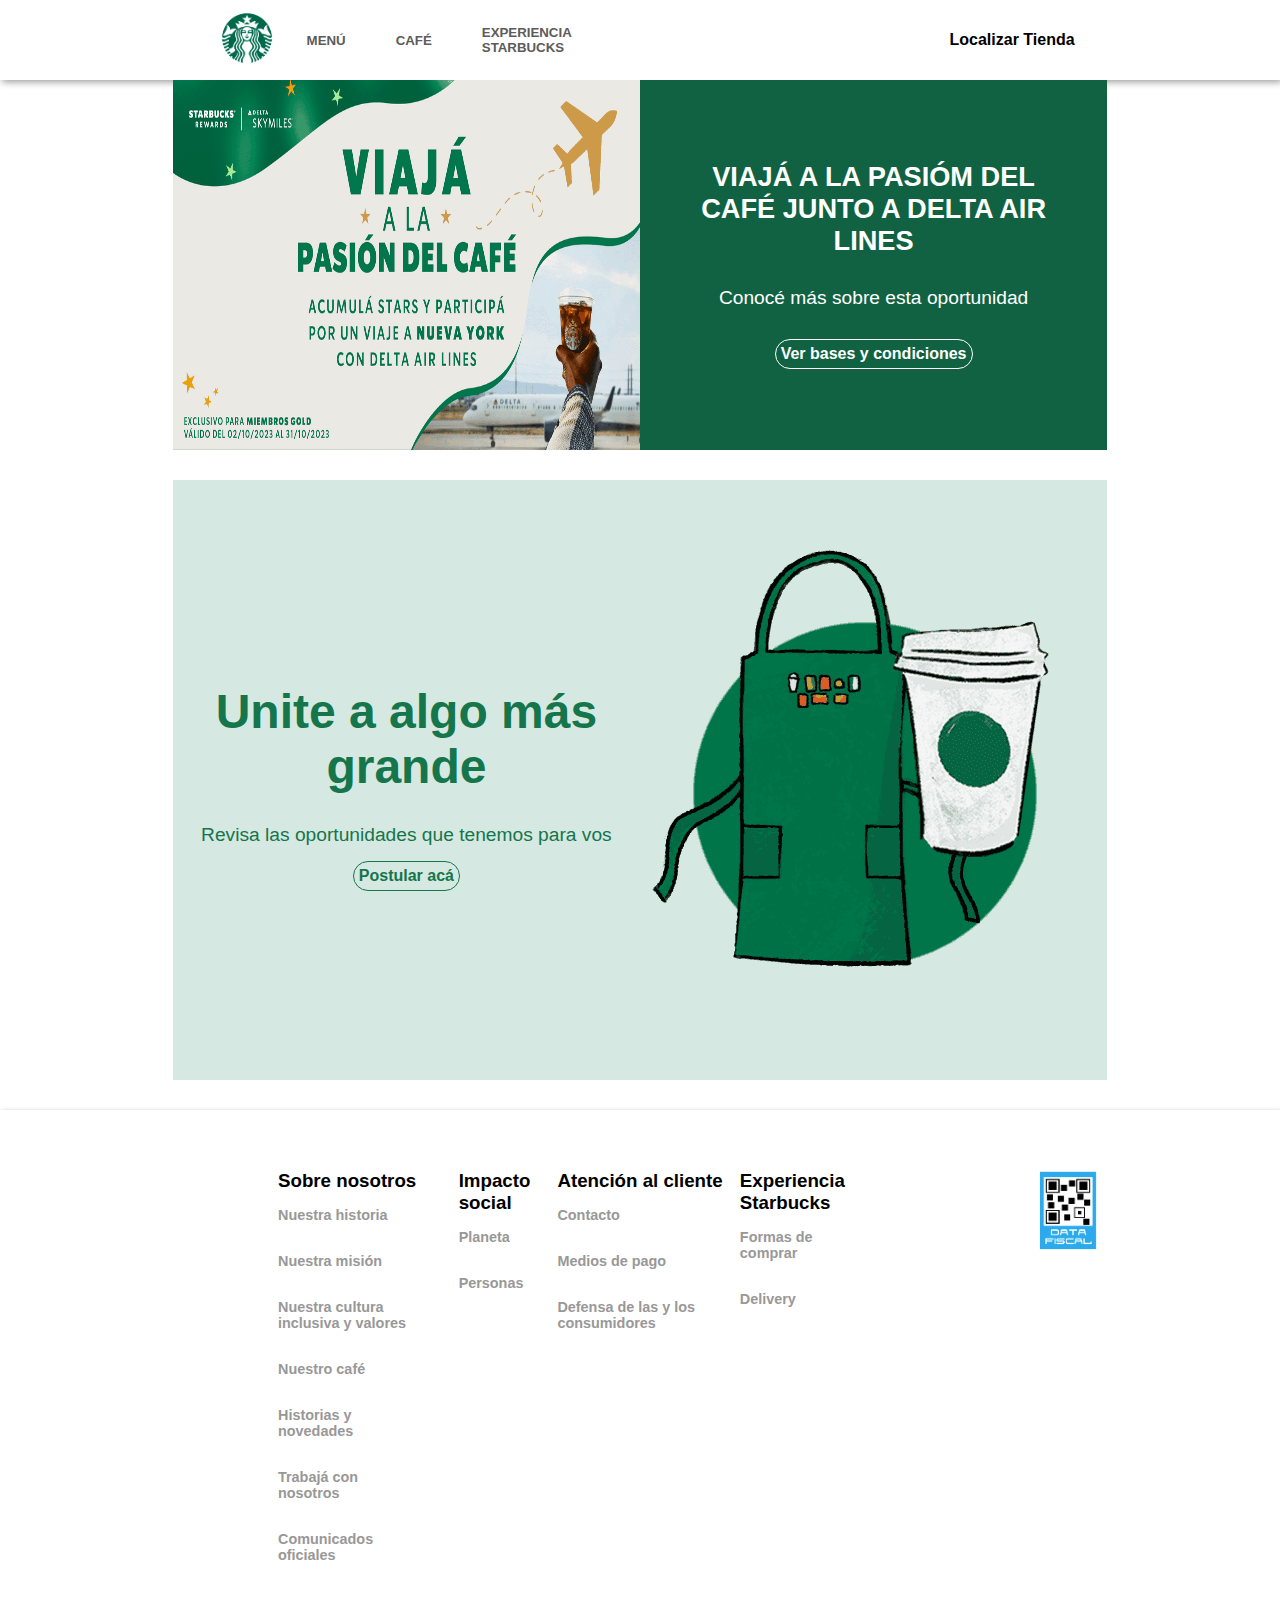
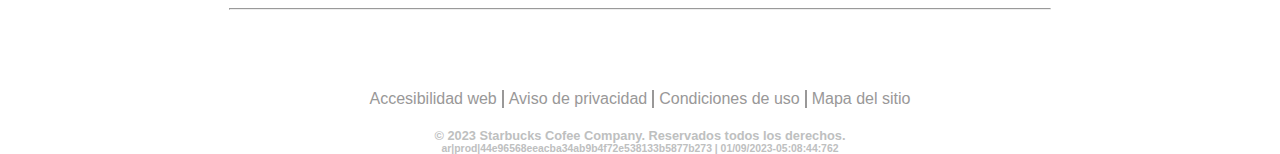
==== commit a48882cc: "Finalizacion menu Footer" ====
--- a/index.html
+++ b/index.html
@@ -57,33 +57,26 @@
         <div class="contFooter1">
             <div class="contFooter2">
                 <div class="nosotros" name="navega">
-                    <h3>Sobre nosotros<i class="fa-solid fa-sort-down ocultarDown" style="color: #000000;"></i></h3>
-                    <ul>
-                        <li>
-                            <a href="#">Nuestra historia</a>
-                        </li>
-                        <li>
-                            <a href="#">Nuestra misión</a>
-                        </li>
-                        <li>
-                            <a href="#">Nuestra cultura inclusiva y valores</a>
-                        </li>
-                        <li>
-                            <a href="#">Nuestro café</a>
-                        </li>
-                        <li>
-                            <a href="#">Historias y novedades</a>
-                        </li>
-                        <li>
-                            <a href="#">Trabajá con nosotros</a>
-                        </li>
-                        <li>
-                            <a href="#">Comunicados oficiales</a>
-                        </li>
-                    </ul>
+                    <div class="tituloFooter">
+                        <h3>Sobre nosotros<i class="fa-solid fa-sort-down ocultarDown menu" style="color: #000000;"></i></h3>
+                    </div>
+                    <div class="menuFooter">
+                        <ul>
+                            <li><a href="#">Nuestra historia</a></li>
+                            <li><a href="#">Nuestra misión</a></li>
+                            <li><a href="#">Nuestra cultura inclusiva y valores</a></li>
+                            <li><a href="#">Nuestro café</a></li>
+                            <li><a href="#">Historias y novedades</a></li>
+                            <li><a href="#">Trabajá con nosotros</a></li>
+                            <li><a href="#">Comunicados oficiales</a></li>
+                        </ul>
+                    </div>
                 </div>
                 <div class="ipactoSocial">
-                    <h3>Impacto social<i class="fa-solid fa-sort-down ocultarDown" style="color: #000000;"></i></h3>
+                    <div class="tituloFooter">
+                    <h3>Impacto social<i class="fa-solid fa-sort-down ocultarDown menu2" style="color: #000000;"></i></h3>
+                    </div>
+                    <div class="menuFooter2">
                     <ul>
                         <li>
                             <a href="#">Planeta</a>
@@ -93,25 +86,33 @@
 
                         </li>
                     </ul>
+                    </div>
                 </div>
                 <div class="atencionCliente">
-                    <h3>Atención al cliente<i class="fa-solid fa-sort-down ocultarDown" style="color: #000000;"></i>
+                    <div class="tituloFooter">
+                    <h3>Atención al cliente<i class="fa-solid fa-sort-down ocultarDown menu3" style="color: #000000;"></i>
                     </h3>
+                </div>
+                <div class="menuFooter3">
                     <ul>
                         <li><a href="#">Contacto</a></li>
                         <li><a href="#">Medios de pago</a></li>
                         <li><a href="#">Defensa de las y los consumidores</a></li>
                     </ul>
                 </div>
+                </div>
                 <div class="experiencia">
-                    <h3>Experiencia Starbucks<i class="fa-solid fa-sort-down ocultarDown" style="color: #000000;"></i>
+                    <div class="tituloFooter">
+                    <h3>Experiencia Starbucks<i class="fa-solid fa-sort-down ocultarDown menu4" style="color: #000000;"></i>
                     </h3>
+                </div>
+                <div class="menuFooter4 ">
                     <ul>
                         <li><a href="#">Formas de comprar</a></li>
                         <li><a href="#">Delivery</a></li>
                     </ul>
-                    
-                    
+                </div>
+
                 </div>
             </div>
             <div class="afip">
--- a/styles/style.css
+++ b/styles/style.css
@@ -245,7 +245,7 @@
 }
 
 .contFooter2 {
-    width: 50%;
+    width: 60%;
     height: auto;
     padding-left: 150px;
     display: flex;
@@ -254,7 +254,7 @@
 }
 
 .afip {
-    width: 30%;
+    width: 20%;
     height: 80px;
     padding-right: 50px;
     display: flex;
@@ -265,32 +265,38 @@
     width: 64%;
     text-align: center;
 }
-
-.nosotros,
-.ipactoSocial,
-.atencionCliente,
-.experiencia {
-    width: 24%;
-    height: auto;
-    display: flex;
-    flex-flow: column wrap;
-
-}
-
-.nosotros a,
-.ipactoSocial a,
-.atencionCliente a,
-.experiencia a {
+.tituloFooter{
+    width: 93%;
+    height: auto;
+    text-align: start;
+    font-size: 1rem;
+    font-weight:900;
+}
+.menuFooter ul li,
+.menuFooter2 ul li,
+.menuFooter3 ul li,
+.menuFooter4 ul li {
+    width: 80%;
+    height: auto;
+    display: flex;
+    flex-flow: column wrap;
+    list-style: none;
+}
+
+.menuFooter ul li a,
+.menuFooter2 ul li a,
+.menuFooter3 ul li a,
+.menuFooter4 ul li a {
     font-size: 0.90rem;
     font-weight: 550;
     margin: 15px 0;
     color: var(--main-footer);
 }
 
-.nosotros a:hover,
-.ipactoSocial a:hover,
-.atencionCliente a:hover,
-.experiencia a:hover {
+.menuFooter ul li a:hover,
+.menuFooter2 ul li a:hover,
+.menuFooter3 ul li a:hover,
+.menuFooter4 ul li a:hover{
     color: rgb(49, 48, 48);
 }
 
@@ -405,10 +411,10 @@
         align-items: center;
     }
 
-    .nosotros,
-    .ipactoSocial,
-    .atencionCliente,
-    .experiencia {
+    .menuFooter ul li, 
+    .menuFooter2 ul li,
+    .menuFooter3 ul li,
+    .menuFooter4 ul li {
         width: 100%;
         height: auto;
         padding: 30px 0 30px 0;
@@ -417,17 +423,8 @@
 
     }
 
-    .nosotros i,
-    .ipactoSocial i,
-    .atencionCliente i,
-    .experiencia i {
-        margin-left: 15px;
-    }
-.nosotros,
-.ipactoSocial ,
-.atencionCliente ,
-.experiencia {
- max-height: 0 !important;
+.menuFooter, .menuFooter2, .menuFooter3,.menuFooter4  {
+ max-height: 0;
  overflow:hidden;
 }
     .ocultarDown {
@@ -442,5 +439,11 @@
         flex-flow: column wrap;
         margin-bottom: 30px;
     }
-
+.menu,
+.menu2,
+.menu3,
+.menu4{
+    float:right;
+    margin-right: 100px;
+}
 }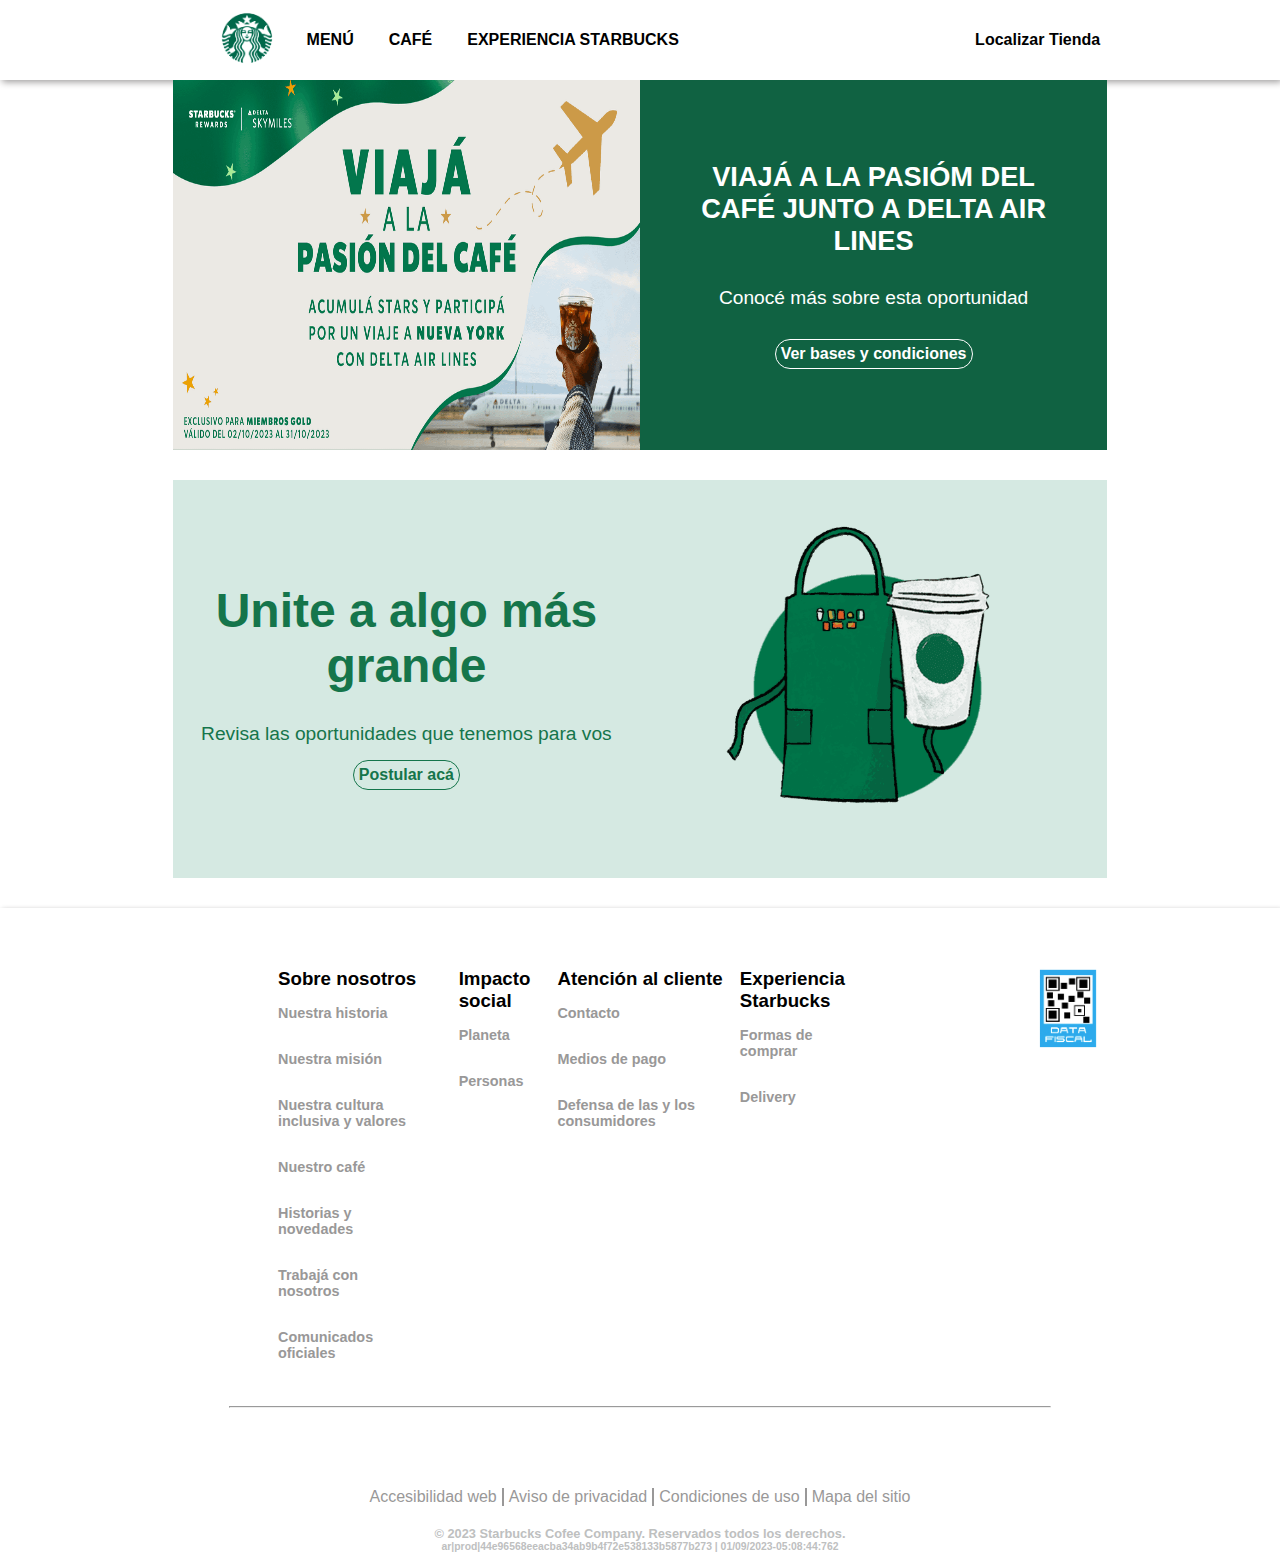
==== commit d35a85d6: "Agregamos Menu Hamburguesa" ====
--- a/index.html
+++ b/index.html
@@ -16,18 +16,26 @@
 <body>
     <header>
         <div class="logo">
-            <a href="#"><img src="/image/sturback-logo.png" alt="Logo-Home Starbucks"></a>
+            <a href="index.html"><img src="/image/sturback-logo.png" alt="Logo-Home Starbucks"></a>
         </div>
-        <nav>
+        <nav class="menuPrincipal">
             <ul>
-                <li><a href="#">MENÚ</a></li>
-                <li><a href="#">CAFÉ </a></li>
-                <li><a id="experiencia" href="#">EXPERIENCIA STARBUCKS</a></li>
+                <li><a href="menu.html">MENÚ</a></li>
+                <li><a href="cafe.html">CAFÉ </a></li>
+                <li><a  href="experiencia.html">EXPERIENCIA STARBUCKS</a></li>
+                
             </ul>
-        </nav>
-        <div class="localizador">
+            
+        </nav >
+        <div class="hamburguesa">
+            <i class="fa-solid fa-bars menuHamburguesa menusss" style="color: #262626;"></i>
+        </div>
+
+        <div class="localizador menuLocalizador" id="menuLocalizador">
+            <hr class="barrMenu">
             <a href=""><i class="fa-solid fa-location-dot" style="color: #000000;"></i>Localizar Tienda</a>
         </div>
+        
     </header>
     <div class="contenedor">
 
@@ -58,7 +66,7 @@
             <div class="contFooter2">
                 <div class="nosotros" name="navega">
                     <div class="tituloFooter">
-                        <h3>Sobre nosotros<i class="fa-solid fa-sort-down ocultarDown menu" style="color: #000000;"></i></h3>
+                        <h3>Sobre nosotros<i class="fa-solid fa-chevron-down ocultarDown menu" style="color: #000000;"></i></h3>
                     </div>
                     <div class="menuFooter">
                         <ul>
@@ -72,9 +80,10 @@
                         </ul>
                     </div>
                 </div>
+                
                 <div class="ipactoSocial">
                     <div class="tituloFooter">
-                    <h3>Impacto social<i class="fa-solid fa-sort-down ocultarDown menu2" style="color: #000000;"></i></h3>
+                    <h3>Impacto social<i class="fa-solid fa-chevron-down ocultarDown menu2" style="color: #000000;"></i></h3>
                     </div>
                     <div class="menuFooter2">
                     <ul>
@@ -90,7 +99,7 @@
                 </div>
                 <div class="atencionCliente">
                     <div class="tituloFooter">
-                    <h3>Atención al cliente<i class="fa-solid fa-sort-down ocultarDown menu3" style="color: #000000;"></i>
+                    <h3>Atención al cliente<i class="fa-solid fa-chevron-down ocultarDown menu3" style="color: #000000;"></i>
                     </h3>
                 </div>
                 <div class="menuFooter3">
@@ -103,7 +112,7 @@
                 </div>
                 <div class="experiencia">
                     <div class="tituloFooter">
-                    <h3>Experiencia Starbucks<i class="fa-solid fa-sort-down ocultarDown menu4" style="color: #000000;"></i>
+                    <h3>Experiencia Starbucks<i class="fa-solid fa-chevron-down ocultarDown menu4" style="color: #000000;"></i>
                     </h3>
                 </div>
                 <div class="menuFooter4 ">
--- a/styles/style.css
+++ b/styles/style.css
@@ -45,49 +45,46 @@
 
 /*MENU*/
 nav {
-    width: 35%;
+    width: 40%;
     height: 80px;
 }
 
 nav ul {
     width: 100%;
     height: 80px;
+    display: flex;
+    align-items: center;
     list-style: none;
-    display: flex;
-    gap: 50px;
 }
 
 nav ul li {
-    width: 100%;
-    height: 80px;
-    display: flex;
-    flex: 0;
-    align-items: center;
-
-}
-
-nav ul li a.experiencia {
-    width: 100%;
-    height: auto;
-    display: flex;
-    flex-flow: row wrap;
+
+    margin: 0 35px 0 0;
 }
 
 nav ul li a {
-    font-size: 0.83rem;
-    font-weight: 700;
-
+    color: black;
 }
 
 nav ul li a:hover {
-    line-height: 70px;
+    line-height: 80px;
+    padding: 0 0 24px;
     color: var(--main-menu);
     border-bottom: 5px solid var(--main-menu);
 }
 
+.hamburguesa {
+    width: 5%;
+    height: auto;
+    visibility: hidden;
+    display: flex;
+    align-items: center;
+    justify-content: center;
+}
+
 /*LOCALIZACION TIENDAS*/
 .localizador {
-    width: 25%;
+    width: 17%;
     height: 80px;
     text-align: end;
     display: flex;
@@ -199,6 +196,11 @@
     height: 100%;
     display: flex;
     justify-content: center;
+}
+
+.contImagen img {
+    display: flex;
+    max-width: 100%;
 }
 
 .contPostulacion h2 {
@@ -265,13 +267,15 @@
     width: 64%;
     text-align: center;
 }
-.tituloFooter{
+
+.tituloFooter {
     width: 93%;
     height: auto;
     text-align: start;
     font-size: 1rem;
-    font-weight:900;
-}
+    font-weight: 900;
+}
+
 .menuFooter ul li,
 .menuFooter2 ul li,
 .menuFooter3 ul li,
@@ -296,7 +300,7 @@
 .menuFooter ul li a:hover,
 .menuFooter2 ul li a:hover,
 .menuFooter3 ul li a:hover,
-.menuFooter4 ul li a:hover{
+.menuFooter4 ul li a:hover {
     color: rgb(49, 48, 48);
 }
 
@@ -360,14 +364,101 @@
 .ocultarDown {
     visibility: hidden;
 }
-.mostrar{
+
+.mostrar {
     max-height: 700px !important;
 }
 
+.mostrarMenu{
+    visibility: visible;
+}
+
+.localizador .barrMenu{
+    display: none;
+}
+
+
+
 @media screen and (max-width: 768px) {
+
+    /*menu*/
+    header {
+        width: 100%;
+        height: 80px;
+        position: fixed;
+        background-color: white;
+        display: flex;
+        justify-content: end;
+    }
+
+    .logo {
+        width: 20%;
+        height: auto;
+        margin-right: 75%;
+        justify-content: start;
+    }
+
+    .hamburguesa {
+        font-size: 25px;
+        visibility: visible;
+        cursor: pointer;
+    }
+
+    nav {
+        width: 90%;
+        height: 100%;
+        background-color: white;
+        visibility:hidden;
+        position: fixed;
+        margin-top: 80px;
+        z-index: 1;
+    }
+
+    nav ul {
+        width: 90%;
+        height: auto;
+        margin: 20px 0;
+        display: flex;
+        flex-flow: column wrap;
+        align-items: start;
+    }
+
+    nav ul li {
+        margin: 30px 0;
+    }
+
+    nav ul li a {
+        width: 90%;
+        height: auto;
+        margin: 50px;
+    }
+
+    nav ul li a:hover {
+        line-height: none;
+        padding: 0;
+        border-bottom: none;
+    }
+
+    .localizador {
+        width: 80%;
+        height: auto;
+        visibility: hidden;
+        z-index: 1;
+        margin-top: 350px;
+        display: flex;
+        flex-flow: column wrap;
+        align-items: start;
+        justify-content: start;
+    }
+    .localizador .barrMenu{
+        width: 80%;
+        height: auto;
+        margin-bottom: 20px;
+    }
     .viaje {
         width: 100%;
         height: auto;
+        margin-top: 80px;
         display: flex;
         flex-flow: column wrap;
         justify-content: center;
@@ -397,8 +488,25 @@
         width: 100%;
         height: auto;
         display: flex;
-        flex-flow: column wrap;
+        flex-flow: column-reverse wrap;
         align-items: center;
+    }
+
+    .contPostulacion {
+        width: 100%;
+        height: auto;
+    }
+
+    .contPostulacion h2 {
+        font-size: 1.85rem;
+    }
+
+    .contPostulacion p {
+        font-size: 1.1rem !important;
+    }
+
+    .contPostulacion .botondos {
+        margin: 30px 0;
     }
 
     .contFooter1 {
@@ -411,22 +519,40 @@
         align-items: center;
     }
 
-    .menuFooter ul li, 
+
+    .tituloFooter {
+        width: 100%;
+        height: auto;
+        font-size: 0.75rem;
+        font-weight: 100;
+    }
+
+    .nosotros,
+    .ipactoSocial,
+    .atencionCliente,
+    .experiencia {
+        margin: 0 0 40px 0;
+    }
+
+    .menuFooter ul li,
     .menuFooter2 ul li,
     .menuFooter3 ul li,
     .menuFooter4 ul li {
         width: 100%;
         height: auto;
-        padding: 30px 0 30px 0;
         display: flex;
         flex-flow: column wrap;
 
     }
 
-.menuFooter, .menuFooter2, .menuFooter3,.menuFooter4  {
- max-height: 0;
- overflow:hidden;
-}
+    .menuFooter,
+    .menuFooter2,
+    .menuFooter3,
+    .menuFooter4 {
+        max-height: 0;
+        overflow: hidden;
+    }
+
     .ocultarDown {
         visibility: visible;
         cursor: pointer;
@@ -437,13 +563,48 @@
         height: auto;
         display: flex;
         flex-flow: column wrap;
+        align-content: start;
         margin-bottom: 30px;
     }
-.menu,
-.menu2,
-.menu3,
-.menu4{
-    float:right;
-    margin-right: 100px;
-}
+
+    .afip {
+        width: 100%;
+        height: auto;
+        margin-left: 180px;
+        display: flex;
+        justify-content: start;
+    }
+
+    .menu,
+    .menu2,
+    .menu3,
+    .menu4 {
+        float: right;
+    }
+
+    .contImagen {
+        width: 100%;
+        height: auto;
+        display: flex;
+        max-width: 100%;
+    }
+    .contIfoWeb{
+        width: 90%;
+        height: auto;
+    }
+    .copy {
+        width: 100%;
+        height: auto;
+        text-align: center;
+        font-size: 0.7rem;
+    }
+
+    .copy .copyP2 {
+        width: 70%;
+        text-align: center;
+        display: flex;
+        flex-flow: row wrap;
+        align-content: center;
+        font-size: 0.5rem;
+    }
 }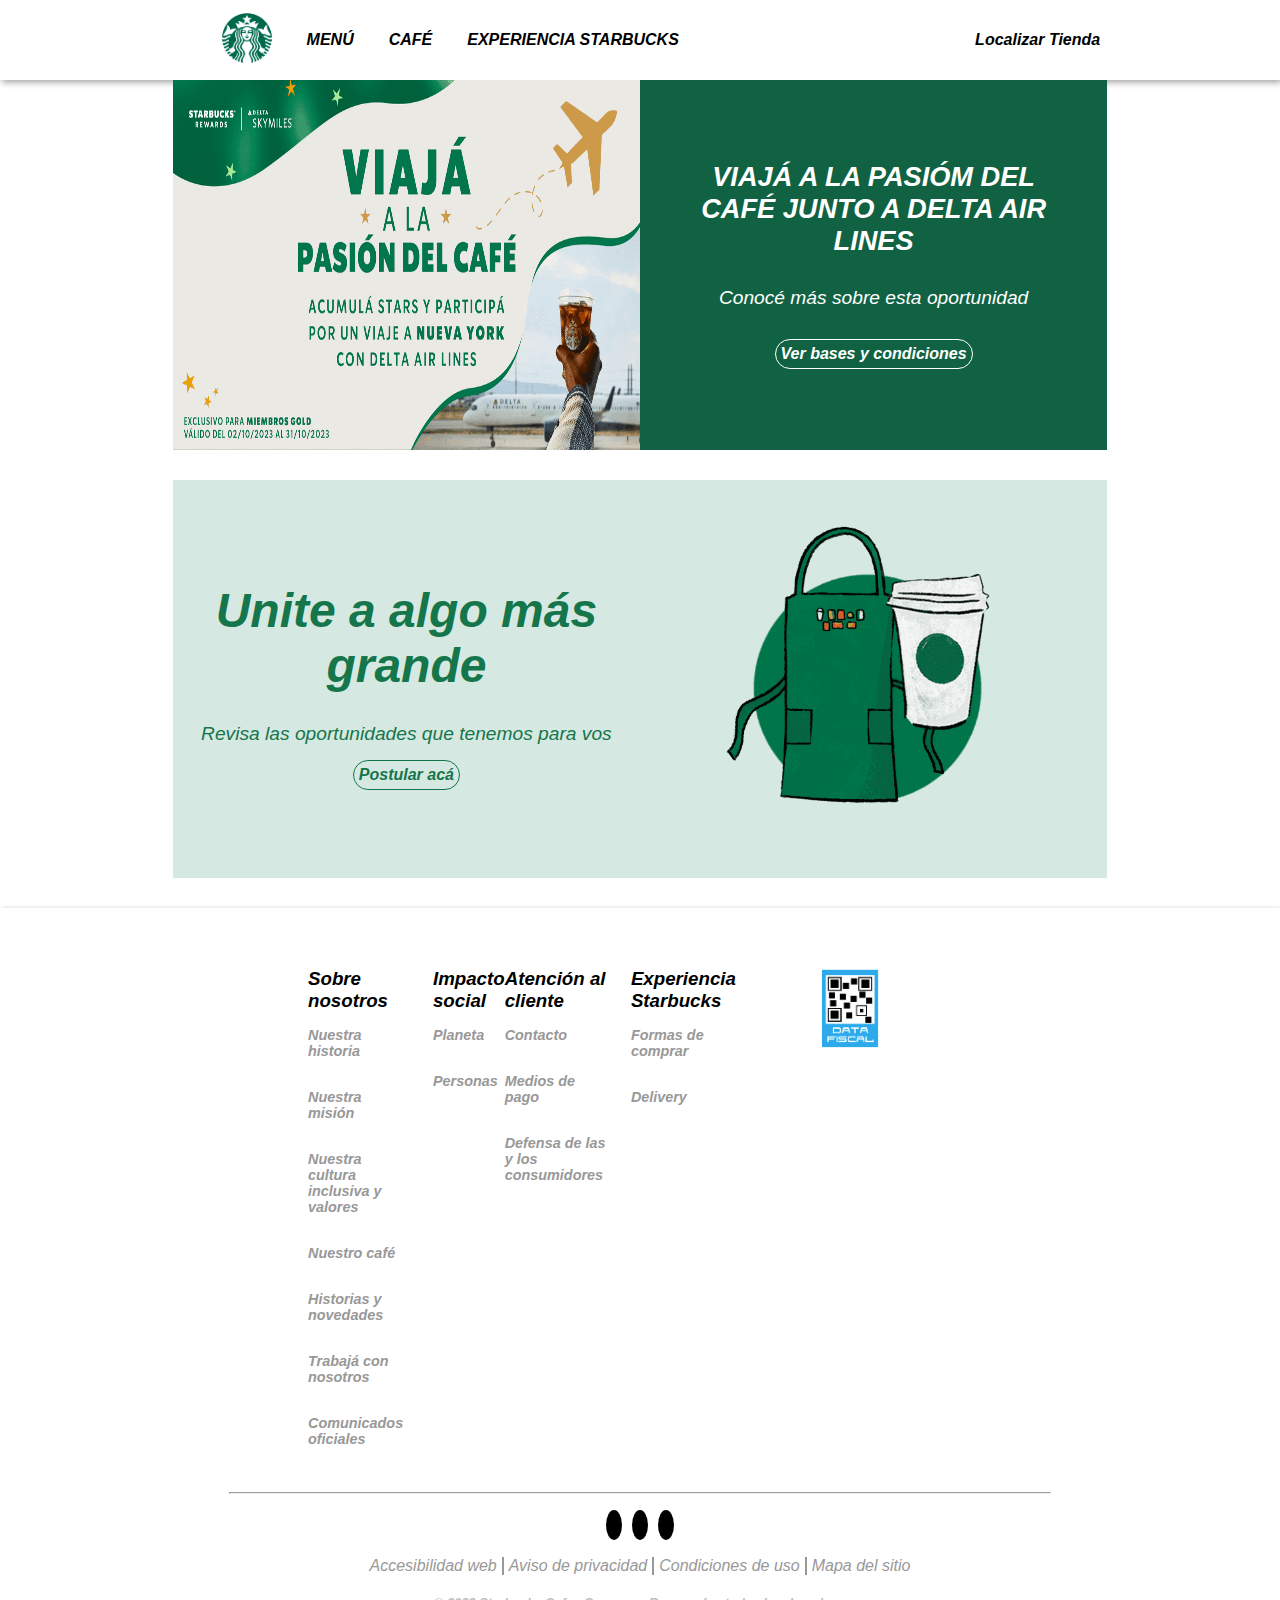
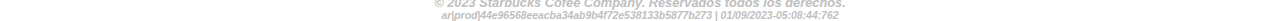
==== commit f9c1c476: "Correccion de errores menu, footer, menu Hamburguesa" ====
--- a/index.html
+++ b/index.html
@@ -22,11 +22,11 @@
             <ul>
                 <li><a href="menu.html">MENÚ</a></li>
                 <li><a href="cafe.html">CAFÉ </a></li>
-                <li><a  href="experiencia.html">EXPERIENCIA STARBUCKS</a></li>
-                
+                <li><a href="experiencia.html">EXPERIENCIA STARBUCKS</a></li>
+
             </ul>
-            
-        </nav >
+
+        </nav>
         <div class="hamburguesa">
             <i class="fa-solid fa-bars menuHamburguesa menusss" style="color: #262626;"></i>
         </div>
@@ -35,7 +35,7 @@
             <hr class="barrMenu">
             <a href=""><i class="fa-solid fa-location-dot" style="color: #000000;"></i>Localizar Tienda</a>
         </div>
-        
+
     </header>
     <div class="contenedor">
 
@@ -66,7 +66,8 @@
             <div class="contFooter2">
                 <div class="nosotros" name="navega">
                     <div class="tituloFooter">
-                        <h3>Sobre nosotros<i class="fa-solid fa-chevron-down ocultarDown menu" style="color: #000000;"></i></h3>
+                        <h3>Sobre nosotros<i class="fa-solid fa-chevron-down ocultarDown menu"
+                                style="color: #000000;"></i></h3>
                     </div>
                     <div class="menuFooter">
                         <ul>
@@ -80,47 +81,50 @@
                         </ul>
                     </div>
                 </div>
-                
+
                 <div class="ipactoSocial">
                     <div class="tituloFooter">
-                    <h3>Impacto social<i class="fa-solid fa-chevron-down ocultarDown menu2" style="color: #000000;"></i></h3>
+                        <h3>Impacto social<i class="fa-solid fa-chevron-down ocultarDown menu2"
+                                style="color: #000000;"></i></h3>
                     </div>
                     <div class="menuFooter2">
-                    <ul>
-                        <li>
-                            <a href="#">Planeta</a>
-                        </li>
-                        <li>
-                            <a href="#">Personas</a>
+                        <ul>
+                            <li>
+                                <a href="#">Planeta</a>
+                            </li>
+                            <li>
+                                <a href="#">Personas</a>
 
-                        </li>
-                    </ul>
+                            </li>
+                        </ul>
                     </div>
                 </div>
                 <div class="atencionCliente">
                     <div class="tituloFooter">
-                    <h3>Atención al cliente<i class="fa-solid fa-chevron-down ocultarDown menu3" style="color: #000000;"></i>
-                    </h3>
-                </div>
-                <div class="menuFooter3">
-                    <ul>
-                        <li><a href="#">Contacto</a></li>
-                        <li><a href="#">Medios de pago</a></li>
-                        <li><a href="#">Defensa de las y los consumidores</a></li>
-                    </ul>
-                </div>
+                        <h3>Atención al cliente<i class="fa-solid fa-chevron-down ocultarDown menu3"
+                                style="color: #000000;"></i>
+                        </h3>
+                    </div>
+                    <div class="menuFooter3">
+                        <ul>
+                            <li><a href="#">Contacto</a></li>
+                            <li><a href="#">Medios de pago</a></li>
+                            <li><a href="#">Defensa de las y los consumidores</a></li>
+                        </ul>
+                    </div>
                 </div>
                 <div class="experiencia">
                     <div class="tituloFooter">
-                    <h3>Experiencia Starbucks<i class="fa-solid fa-chevron-down ocultarDown menu4" style="color: #000000;"></i>
-                    </h3>
-                </div>
-                <div class="menuFooter4 ">
-                    <ul>
-                        <li><a href="#">Formas de comprar</a></li>
-                        <li><a href="#">Delivery</a></li>
-                    </ul>
-                </div>
+                        <h3>Experiencia Starbucks<i class="fa-solid fa-chevron-down ocultarDown menu4"
+                                style="color: #000000;"></i>
+                        </h3>
+                    </div>
+                    <div class="menuFooter4 ">
+                        <ul>
+                            <li><a href="#">Formas de comprar</a></li>
+                            <li><a href="#">Delivery</a></li>
+                        </ul>
+                    </div>
 
                 </div>
             </div>
@@ -131,12 +135,11 @@
 
         <hr>
         <div class="redesSociales">
-            <a href="https://web.facebook.com/StarbucksArgentina?_rdc=1&_rdr"><i class="fa-brands fa-facebook"
-                    style="color: #000000;"></i></a>
-            <a href="https://www.instagram.com/starbucksargentina/"><i class="fa-brands fa-square-instagram"
-                    style="color: #000000;"></i></a>
-            <a href="https://www.linkedin.com/company/starbucks-coffee-argentina/"><i class="fa-brands fa-linkedin"
-                    style="color: #000000;"></i></a>
+            <ul>
+                <li><a href="https://web.facebook.com/StarbucksArgentina?_rdc=1&_rdr"><i class="fa-brands fa-facebook-f" style="color: #ffffff;"></i></a></li>
+                <li> <a href="https://www.instagram.com/starbucksargentina/"> <i class="fa-brands fa-instagram" style="color: #ffffff;"></i></a></li>
+                <li> <a href="https://www.linkedin.com/company/starbucks-coffee-argentina/"><i class="fa-brands fa-linkedin-in" style="color: #ffffff;"></i></i></a></li>
+            </ul>
         </div>
         <div class="contIfoWeb">
             <a class="infoweb" href="#">Accesibilidad web</a>
--- a/styles/style.css
+++ b/styles/style.css
@@ -1,8 +1,10 @@
 * {
     margin: 0;
     padding: 0;
+
     font-family: Helvetica, Arial, sans-serif;
     font-weight: 700;
+    font-style: italic;
 }
 
 :root {
@@ -240,6 +242,7 @@
     width: 80%;
     height: auto;
     margin-top: 30px;
+    box-sizing: border-box;
     padding: 30px;
     display: flex;
     flex-flow: row wrap;
@@ -249,6 +252,7 @@
 .contFooter2 {
     width: 60%;
     height: auto;
+    box-sizing: border-box;
     padding-left: 150px;
     display: flex;
     justify-content: start;
@@ -258,6 +262,7 @@
 .afip {
     width: 20%;
     height: 80px;
+    box-sizing: border-box;
     padding-right: 50px;
     display: flex;
     justify-content: end;
@@ -308,16 +313,35 @@
 .redesSociales {
     width: 100%;
     height: auto;
-    font-size: 35px;
+    display: flex;
+    justify-content: center;
+}
+
+.redesSociales ul {
+    width: 20%;
+    height: auto;
+    list-style: none;
     margin: 20px 0;
     display: flex;
-    flex-flow: row wrap;
-    justify-content: center;
-}
-
-.redesSociales a i {
-    margin: 25px;
-}
+    justify-content: center;
+}
+
+.redesSociales ul li {
+    font-size: 20px;
+}
+
+.redesSociales ul li a {
+    width: 100%;
+    height: 100%;
+    padding: 4px;
+    margin: 5px 5px;
+    background-color: black;
+    border-radius: 50%;
+}
+.redesSociales ul li a i{
+    padding: 4px;
+}
+
 
 .contIfoWeb {
     width: 100%;
@@ -348,6 +372,7 @@
     width: 100%;
     height: auto;
     color: #bec0bf;
+    box-sizing: border-box;
     font-size: 0.8rem;
     font-weight: 0;
     margin-top: 10px;
@@ -357,6 +382,7 @@
 }
 
 .copyP2 {
+    box-sizing: border-box;
     font-size: 0.65rem;
 
 }
@@ -365,15 +391,7 @@
     visibility: hidden;
 }
 
-.mostrar {
-    max-height: 700px !important;
-}
-
-.mostrarMenu{
-    visibility: visible;
-}
-
-.localizador .barrMenu{
+.localizador .barrMenu {
     display: none;
 }
 
@@ -408,7 +426,7 @@
         width: 90%;
         height: 100%;
         background-color: white;
-        visibility:hidden;
+        visibility: hidden;
         position: fixed;
         margin-top: 80px;
         z-index: 1;
@@ -434,7 +452,7 @@
     }
 
     nav ul li a:hover {
-        line-height: none;
+        line-height: 0;
         padding: 0;
         border-bottom: none;
     }
@@ -450,11 +468,14 @@
         align-items: start;
         justify-content: start;
     }
-    .localizador .barrMenu{
+
+    .localizador .barrMenu {
         width: 80%;
         height: auto;
+        display: flex;
         margin-bottom: 20px;
     }
+
     .viaje {
         width: 100%;
         height: auto;
@@ -527,10 +548,22 @@
         font-weight: 100;
     }
 
+    .contFooter2 {
+        width: 100%;
+        height: auto;
+        padding-left: 0;
+        margin-bottom: 30px;
+        display: flex;
+        flex-direction: column;
+        flex-wrap: wrap;
+    }
+
     .nosotros,
     .ipactoSocial,
     .atencionCliente,
     .experiencia {
+        width: 100%;
+        height: auto;
         margin: 0 0 40px 0;
     }
 
@@ -558,19 +591,12 @@
         cursor: pointer;
     }
 
-    .contFooter2 {
-        width: 100%;
-        height: auto;
-        display: flex;
-        flex-flow: column wrap;
-        align-content: start;
-        margin-bottom: 30px;
-    }
+
 
     .afip {
         width: 100%;
         height: auto;
-        margin-left: 180px;
+        /*margin-left: 180px;*/
         display: flex;
         justify-content: start;
     }
@@ -588,10 +614,12 @@
         display: flex;
         max-width: 100%;
     }
-    .contIfoWeb{
+
+    .contIfoWeb {
         width: 90%;
         height: auto;
     }
+
     .copy {
         width: 100%;
         height: auto;
@@ -607,4 +635,12 @@
         align-content: center;
         font-size: 0.5rem;
     }
+}
+
+.mostrar {
+    max-height: 700px;
+}
+
+.mostrarMenu {
+    visibility: visible;
 }